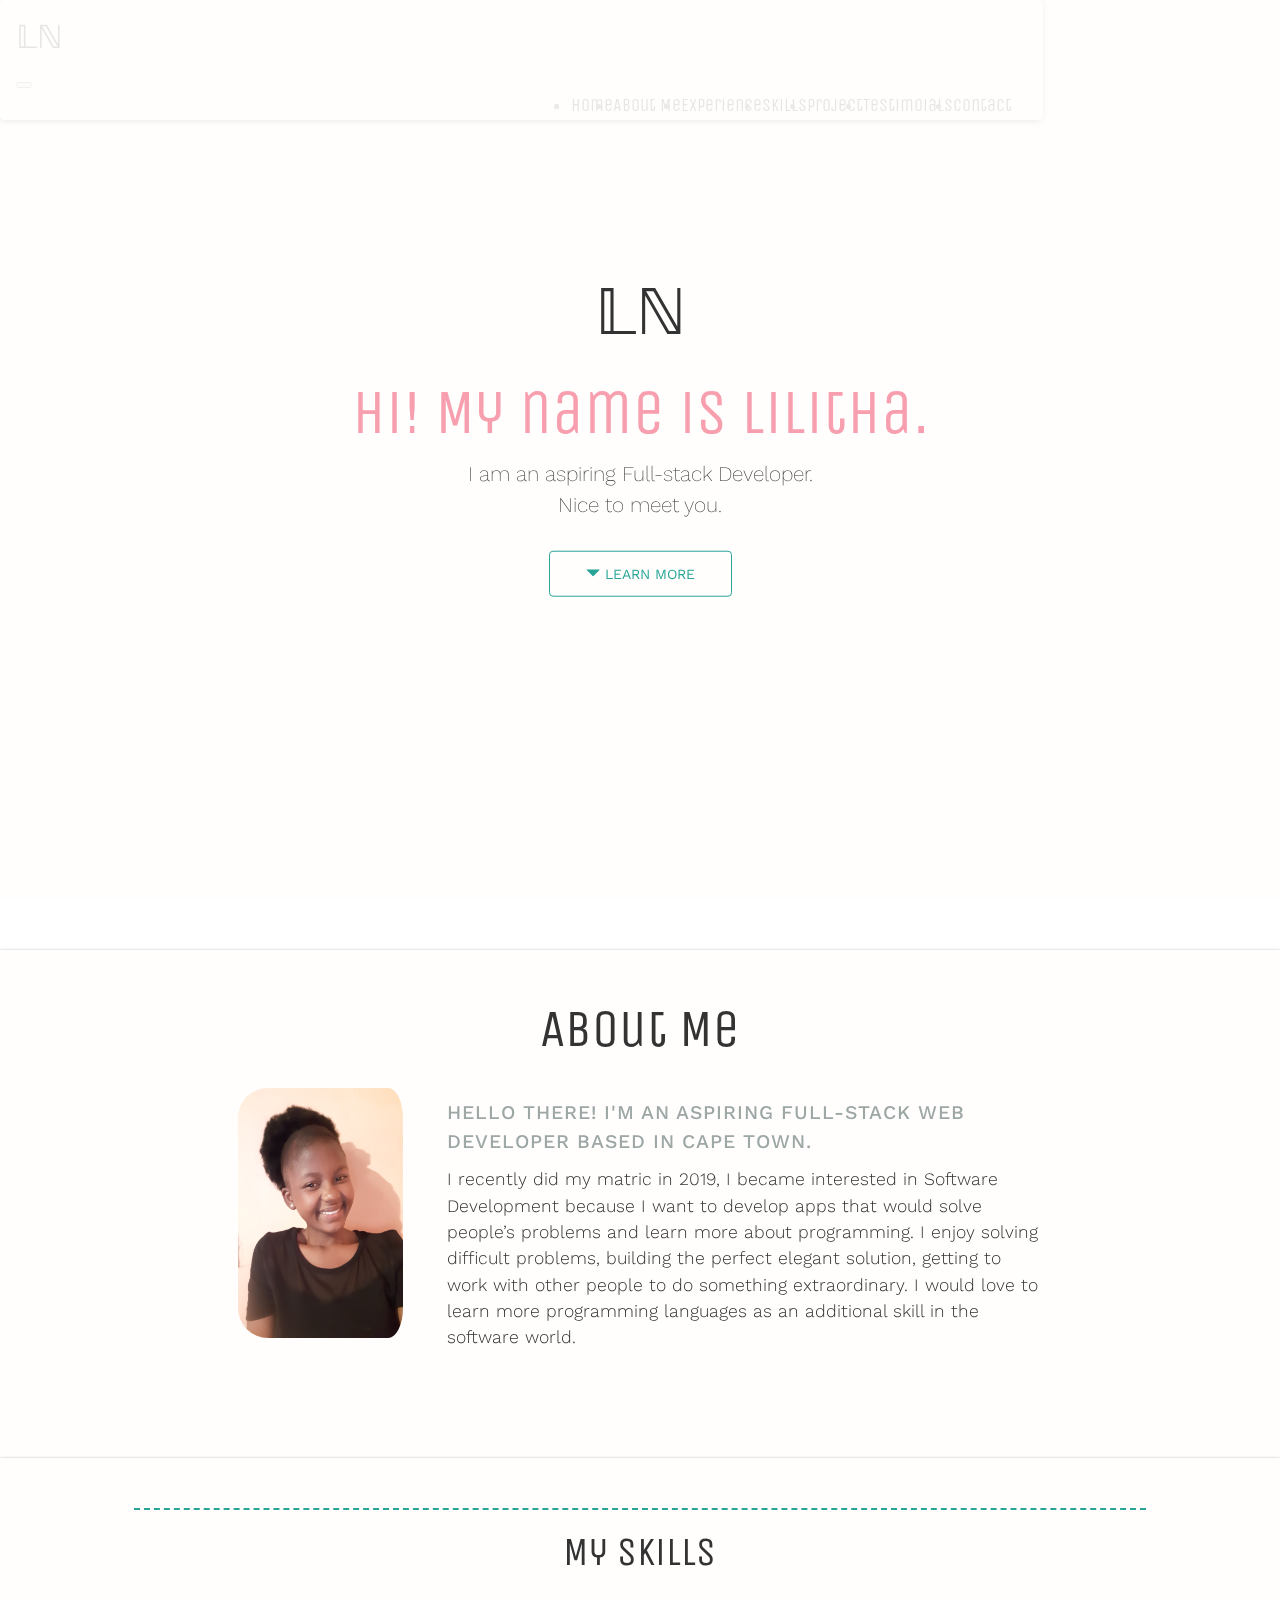
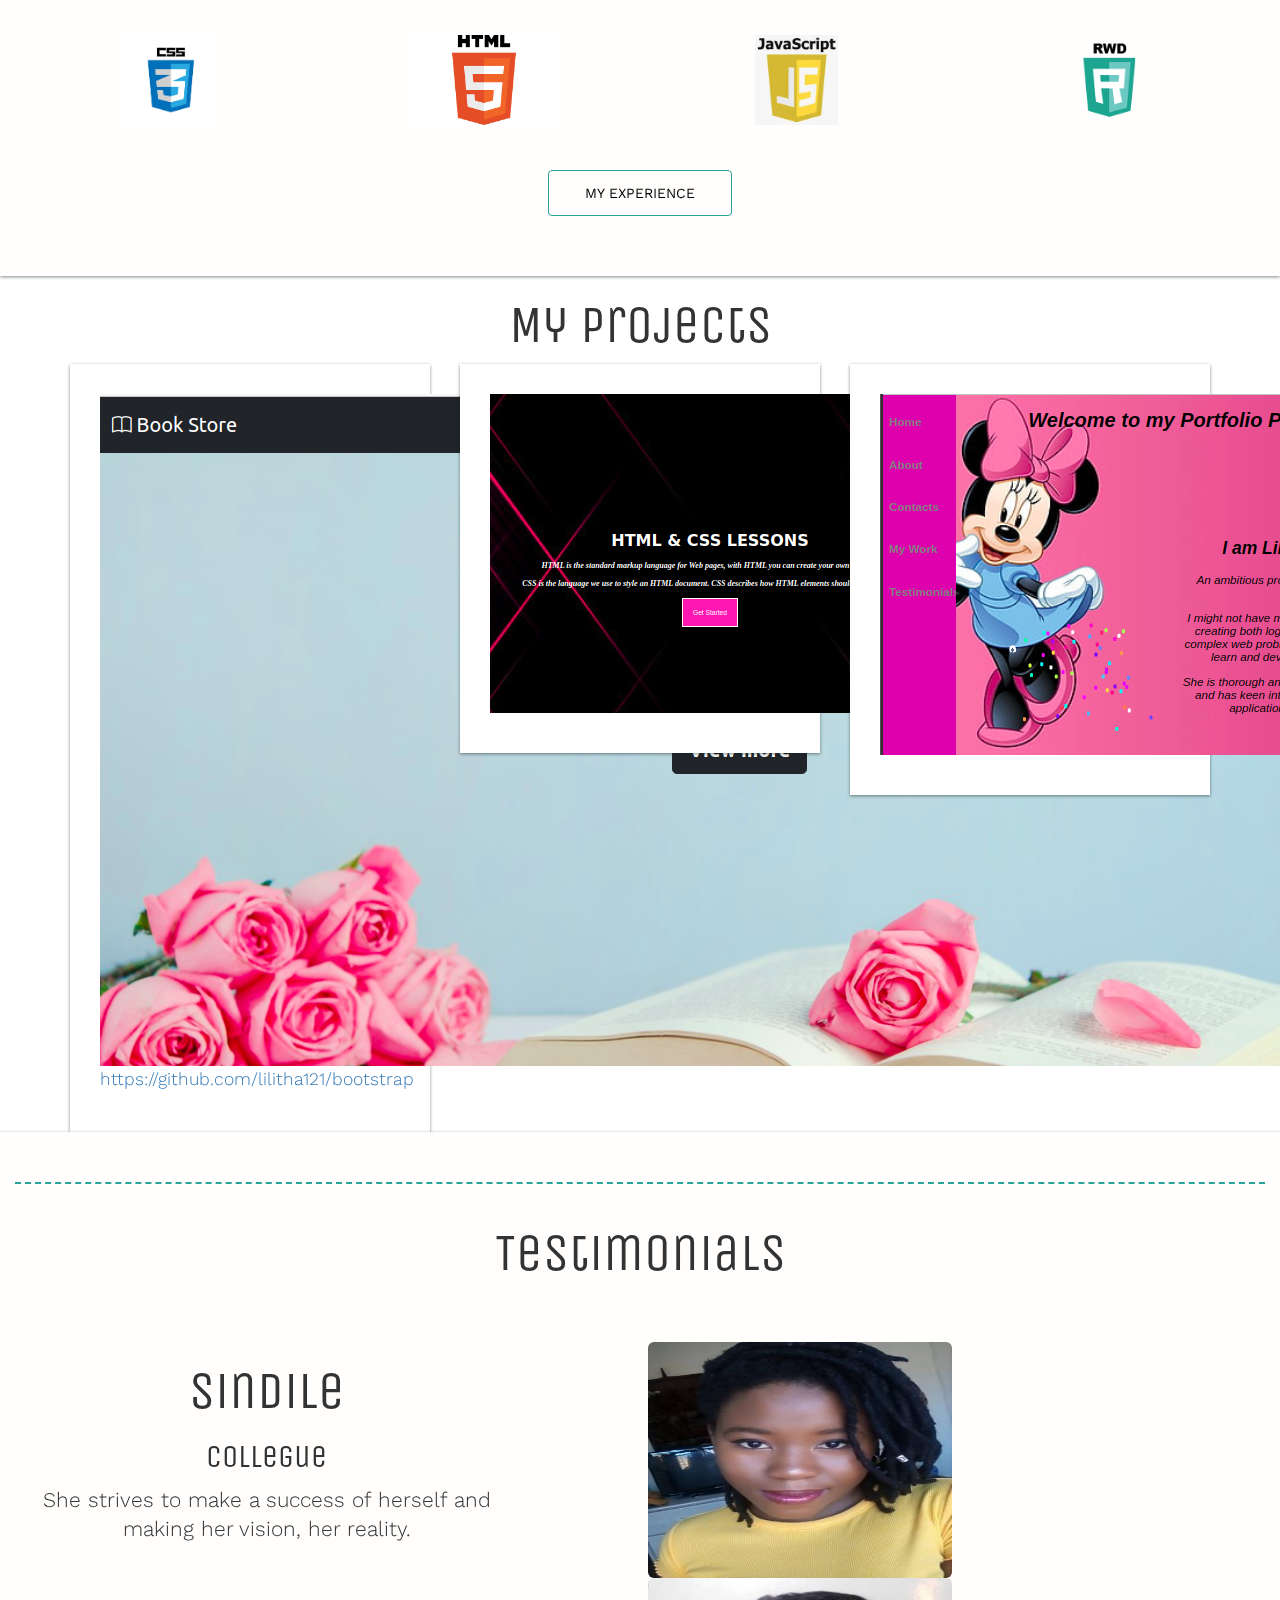
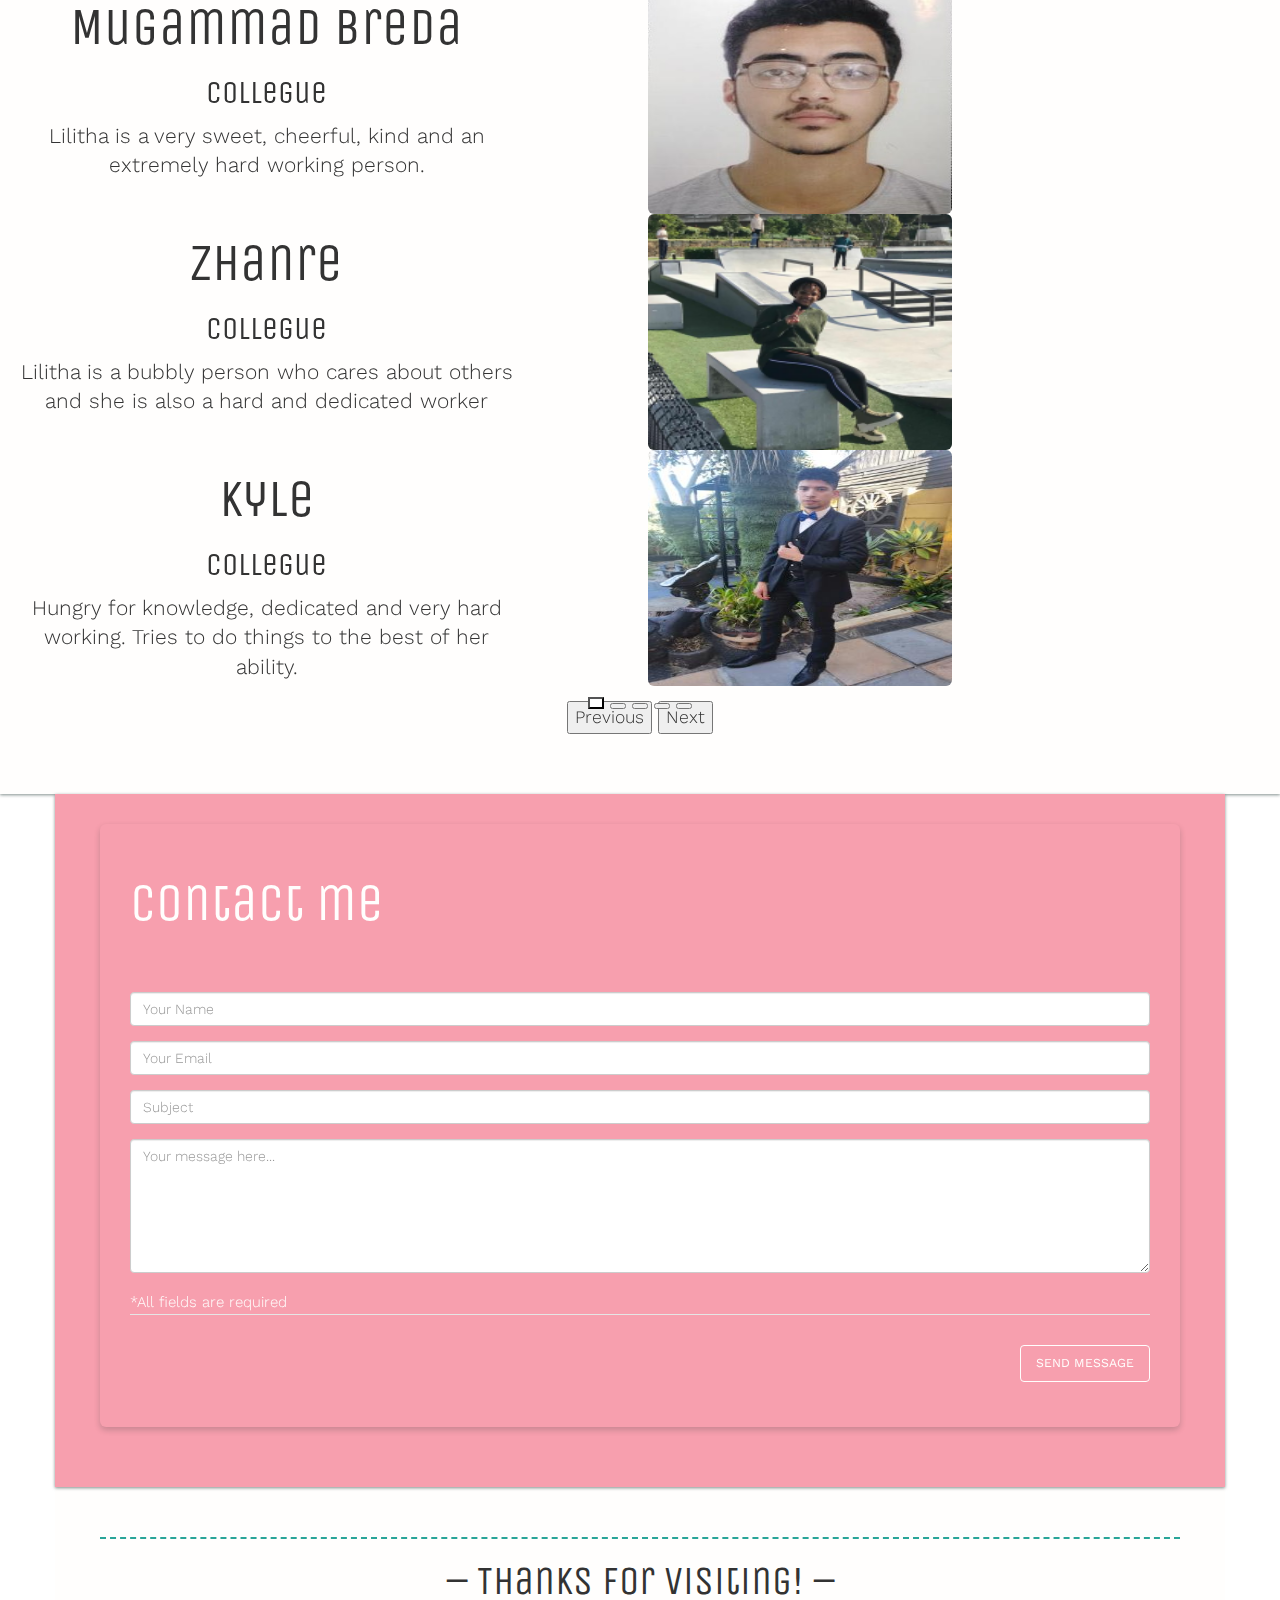
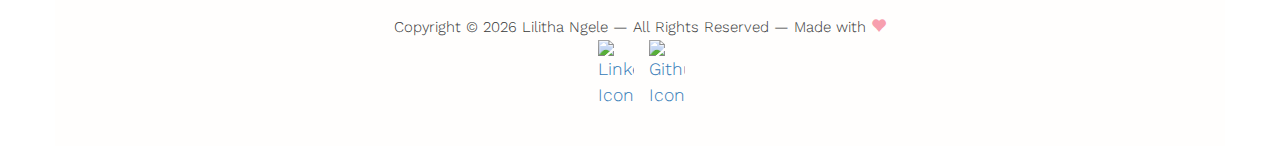
==== index.html @ 9fca765f "add new files" ====
<!DOCTYPE html>
<html lang="en" >
<head>
  <meta charset="UTF-8">
  <title>Personal Portfolio Page</title>
  <title>Lilitha Ngele Front-End Developer</title>
<meta charset="utf-8">
<meta name="viewport" content="width=device-width, initial-scale=1">
<link href="https://cdn.jsdelivr.net/npm/bootstrap@5.1.3/dist/css/bootstrap.min.css" rel="stylesheet" integrity="sha384-1BmE4kWBq78iYhFldvKuhfTAU6auU8tT94WrHftjDbrCEXSU1oBoqyl2QvZ6jIW3" crossorigin="anonymous">
<link href="https://fonts.googleapis.com/css?family=Unica+One%7CWork+Sans:300,600" rel="stylesheet"><link rel="stylesheet" href="https://cdnjs.cloudflare.com/ajax/libs/normalize/5.0.0/normalize.min.css">
<link rel='stylesheet' href='https://maxcdn.bootstrapcdn.com/bootstrap/3.3.7/css/bootstrap.min.css'>
  <link rel="stylesheet" href="https://cdn.jsdelivr.net/npm/bootstrap-icons@1.6.1/font/bootstrap-icons.css">
    <link rel="icons" href="https://use.fontawesome.com/releases/v5.7.2/css/all.css">
<link rel="stylesheet" href="./style.css">

</head>
<body>
 
<nav class="navbar  navbar-expand-md navbar-light fixed-top bg-light " style=" box-shadow: -1px 1px 7px;">
  <div class="container-fluid">
    <a class="nav-link active " aria-current="page"  href=""><h3>𝕃ℕ </h3><span></span></a>

    <button class="navbar-toggler" type="button" data-bs-toggle="collapse" data-bs-target="#navbarSupportedContent" aria-controls="navbarSupportedContent" aria-expanded="false" aria-label="Toggle navigation">
      <span class="navbar-toggler-icon"></span>
    </button>

    <div class="collapse navbar-collapse" id="navbarSupportedContent">
      <!-- <a class="navbar-brand" href="#"><i class="bi bi-book-half"></i> Young Grasshopper</a> -->

      <ul class="navbar-nav me-auto mb-2 mb-md-0">
        <li class="nav-item">
        </li>
        <li class="active"><a class="nav-link active" aria-current="page" href="#top">Home <span class="sr-only">(current)</span></a></li>
            <li><a class="nav-link" aria-current="page" href="#space">About Me</a></li>
            <li><a class="nav-link" aria-current="page" href="./resume.html">Experience</a></li>
            <li><a class="nav-link" aria-current="page" href="#skills">Skills</a></li>
            <li><a class="nav-link" aria-current="page" href="#project">Project</a></li>
            <li><a class="nav-link" aria-current="page" href="#timeline">Testimoials</a></li>
            <li><a class="nav-link" aria-current="page" href="#contactModal"> Contact</a></li>
          </ul>
      
    </div>
  </div>
</nav>


  <!-- Jumbotron -->
  <header id="top" class="jumbotron">
    <div class="container text-center">
      <div class="row">
        <div class="col-xs-6 col-xs-offset-3">
         <h1> 𝕃ℕ</h1>
        </div>
        <div class="col-xs-12">
          <h1 class="title">Hi! My name is Lilitha.</h1>
          <p>I am an aspiring Full-stack Developer.</p>
          <p>Nice to meet you.</p>
          <a class="btn td-btn outline green scroll mt-30" href="#space" title="Learn more about me!"><span class="glyphicon glyphicon-triangle-bottom"></span> Learn more</a>
        </div>
      </div>
    </div>
  </header>
  <div id="space">


  </div>
  <!-- Main Content Begins -->
  <div id="content" class="container-fluid text-center">
    <!-- About Me Section -->
    <section id="about" class="row bg-white bg-shadow">
      <div class="row">
        <div class="col-xs-12">
          <h1 class="mb-30">About Me</h1>
        </div>
      </div>
      <div class="row mb-30">
        <div class="col-xs-12 col-md-3 col-md-offset-1 col-lg-2 col-lg-offset-2">
          <img class="img-responsive center-block profile mb-30" style="border-radius: 30px; height: 250px;" src="./lilly.jpg" alt="Tiffany Du's Profile Photo">
        </div>
        <div class="col-sm-8 col-sm-offset-2 col-md-7 col-md-offset-0 col-lg-6 text-left">
          <h4>Hello there! I'm an aspiring Full-Stack Web Developer based in Cape Town.</h4>
          <p>I recently did my matric in 2019, I became interested in Software
            Development because I want to develop apps that would solve people’s
            problems and learn more about programming. I enjoy solving difficult
            problems, building the perfect elegant solution, getting to work with
            other people to do something extraordinary. I would love to learn more
            programming languages as an additional skill in the software world.</p>
        </div>
      </div>
      </section>
    
      <section id="skills" class="row bg-white bg-shadow">
      <div class="row mb-3">
        <div class="col-sm-10 col-sm-offset-1">
        <hr class="dashed">
          <h2 class="mb-60">My Skills</h2>
        </div>
      <div class="center_text">
        <div class="col-sm-3">
          <img class="img-responsive center-block icon" src="./css_icon.png" alt="CSS">
          <p></p>
        </div>
  
        <div class="col-sm-3">
          <img class="img-responsive center-block icon" src="./html_icon.png" alt="HTML">
          <p></p>
        </div>
        <div class="col-sm-3">
          <img class="img-responsive center-block icon" src="./Javascript.jpeg" alt="CSS">
          <p></p>
        </div>
        <div class="col-sm-3">
          <img class="img-responsive center-block icon" src="./rwd_icon.png" alt="CSS">
          <p></p>
        </div>
      </div>
        <!-- <div class="col-sm-3 col-lg-2 col-lg-offset-2">
          <img class="img-responsive center-block icon" src="./rwd_icon.png" alt="CSS">
          <p></p>
        </div> -->
      </div>
      <div class="row">
        <div class="col-xs-12">
          <button class="btn td-btn green outline mt-30" > <a href="./resume.html" style="color: black;">my Experience</a> </button>
        </div>
      </div>
    </section>

<section id="project" >

      <div class="container  my-5 p-4 color ">
        <div class="row   ">
      <h1 class="display-4 text-center mb-4 lh-1"> My Projects</h1>
     
      
        
      <div class="col-lg-4 ">
        <div class="card">
        <div class="card-body">
        <img src="./p1.png" class="card-img-top" alt="...">
          <p class="card-text text-center "> <a href="https://github.com/lilitha121/bootstrap"><ion-icon size="large" name="logo-github">https://github.com/lilitha121/bootstrap</ion-icon></a> <a href="https://lily-book-store.netlify.app/"> <ion-icon  size="large" name="globe-outline"></ion-icon></a> </p>
        </div>
      </div>
        </div>
    
      <div class="col-lg-4 ">
        <div class="card">
        <div class="card-body">
        <img src="p3.png" class="card-img-top" alt="...">
        <p class="card-text text-center
         "> <a href="https://github.com/lilitha121/class-exercise"><ion-icon size="large" name="logo-github"></ion-icon></a> <a href="https://css-html-lessons.netlify.app/"> <ion-icon  size="large" name="globe-outline"></ion-icon></a> </p>
      </div>
      </div>
        </div>
      

      <div class="col-lg-4 " >
        <div class="card">
        <div class="card-body">
        <img src="p4.png" class="card-img-top" alt="...">
        <p class="card-text text-center
         "> <a href="https://github.com/lilitha121/Projects"><ion-icon size="large" name="logo-github"></ion-icon></a> <a href="https://lilithangele.netlify.app"> <ion-icon  size="large" name="globe-outline"></ion-icon></a> </p>
      </div>
      </div>
        </div>
      </div>
      </div>

    </section>

    <!-- Portfolio Section -->
    <section id="timeline" class="row bg-white bg-shadow">
      <div class="row">
        <hr class="dashed">
        <div class="col-xs-12">
          <h1 class="mb-60">Testimonials</h1>
        </div>
        <div id="carouselExampleDark" class="carousel carousel-light slide" data-bs-ride="carousel">
          <div class="carousel-indicators">
            <button type="button" data-bs-target="#carouselExampleDark" data-bs-slide-to="0" class="active"
              aria-current="true" aria-label="Slide 1"></button>
            <button type="button" data-bs-target="#carouselExampleDark" data-bs-slide-to="1" aria-label="Slide 2"></button>
            <button type="button" data-bs-target="#carouselExampleDark" data-bs-slide-to="2" aria-label="Slide 3"></button>
            <button type="button" data-bs-target="#carouselExampleDark" data-bs-slide-to="3" aria-label="Slide 4"></button>
            <button type="button" data-bs-target="#carouselExampleDark" data-bs-slide-to="4" aria-label="Slide 5"></button>
    
    
          </div>
  <div class="carousel-inner">
    <div class="carousel-item active" data-bs-interval="2000s">
      <div class="row justify-content-center align-items-center">
        <div class="col-md-5 text-center text-md-start color">
          <h1>
            <div class="display-6">Sindile</div>
          </h1>
          <h3>Collegue</h3>
          <p class="lead my-4 ">She strives to make a success of herself and making her vision, her reality. </p>
        </div>

        <div class="col-md-5 text-center d-none d-md-block">
          <img src="./sindile.jpg " class="img-rounded" alt="Cinque Terre" width="304px"
            height="236px">
        </div>
      </div>
    </div>
    <div class="carousel-item" data-bs-interval="2000s">
      <div class="row justify-content-center align-items-center">
        <div class="col-md-5 text-center text-md-start color">
          <h1>
            <div class="display-6">Mugammad Breda</div>
          </h1>
          <h3>Collegue</h3>

          <p class="lead my-4 color"> Lilitha is a very sweet, cheerful, kind and an extremely hard working person. </p>

        </div>
        <div class="col-md-5 text-center d-none d-md-block">
          <img src="./breeda.jpg" class="img-rounded" alt="Cinque Terre" width="304px"
            height="236px">
        </div>
      </div>
    </div>


    <div class="carousel-item" data-bs-interval="2000s">
      <div class="row justify-content-center align-items-center">
        <div class="col-md-5 text-center text-md-start color">
          <h1>
            <div class="display-6">Zhanre</div>
          </h1>
          <h3>Collegue</h3>

          <p class="lead my-4 color"> Lilitha is a bubbly person who cares about others and she is also a hard and dedicated worker</p>

        </div>
        <div class="col-md-5 text-center d-none d-md-block">
          <img src="./zanre.png " class="img-rounded" alt="Cinque Terre" width="304px" height="236px">
        </div>
      </div>
    </div>
    <div class="carousel-item" data-bs-interval="2000s">
      <div class="row justify-content-center align-items-center">
        <div class="col-md-5 text-center text-md-start color">
          <h1>
            <div class="display-6">Kyle</div>
          </h1>
          <h3>Collegue</h3>

          <p class="lead my-4 color"> Hungry for knowledge, dedicated and very hard working. Tries to do things to the best of her ability.</p>

        </div>
        <div class="col-md-5 text-center d-none d-md-block">
          <img src="./kyle (copy).jpg" class="img-rounded" alt="Cinque Terre" width="304px" height="236px">
        </div>
      </div>
    </div>

  
  </div>

  <button class="carousel-control-prev" type="button" data-bs-target="#carouselExampleDark" data-bs-slide="prev">
    <span class="carousel-control-prev-icon" aria-hidden="true"></span>
    <span class="visually-hidden">Previous</span>
  </button>
  <button class="carousel-control-next" type="button" data-bs-target="#carouselExampleDark" data-bs-slide="next">
    <span class="carousel-control-next-icon" aria-hidden="true"></span>
    <span class="visually-hidden">Next</span>
  </button>
</div>

      </div>
     
            </div><!-- /.col -->
          </div><!-- /.row -->
        </div><!-- /#projects -->
      </div><!-- /.row -->
    </section>
    <!-- Contact Me Section -->
    <div class="container">

      <section class="row bg-pink bg-shadow">
        <div class="col-xs-12">
          <!-- Contact Modal -->
    <div  id="contactModal"  >
        <form action="https://formspree.io/f/mnqlybrq "method="POST">
        <div class="modal-content bg-pink">
          <div class="modal-header">
            <h1 class="mb-30">Contact me</h1>
          </div><!-- /.modal-header -->
          <div class="modal-body">
            <form class="mb-15">
              <div class="form-group">
                <label class="sr-only gray" for="name">Name</label>
                <input type="text" class="form-control" id="name" placeholder="Your Name" required>
              </div>
              <div class="form-group">
                <label class="sr-only gray" for="email">Email</label>
                <input type="email" class="form-control" id="email" placeholder="Your Email" required>
              </div>
              <div class="form-group">
                <label class="sr-only gray" for="subject">Subject</label>
                <input type="text" class="form-control" id="subject" placeholder="Subject" required>
              </div>
              <div class="form-group">
                <label class="sr-only" for="message">Message</label>
                <textarea class="form-control" id="message" rows="6" placeholder="Your message here..." required></textarea>
              </div>
              </form>
              <small>*All fields are required</small>
              
            </form>
            <div class="modal-footer">
              <button type="submit" class="btn td-btn outline small white">Send Message</button>
            </div><!-- /.modal-footer -->
          </div><!-- /.modal-body -->
        </div><!-- /.modal-content -->
      </div><!-- /.modal-dialog -->
    </div><!-- /.modal -->
        </div>
      </section>
    </div>
    <!-- Footer -->
    <div class="container">

      <footer class="row text-left bg-honeycomb">
        <div class="col-xs-12 text-center">
          <hr class="dashed">  
          <!-- </div> -->
          <h2>&ndash; Thanks for visiting! &ndash;</h2>
          <small class="gray">Copyright &copy; <script type="text/javascript">document.write(new Date().getFullYear());</script> Lilitha Ngele  &mdash; All Rights Reserved &mdash; Made with <span class="glyphicon glyphicon-heart" aria-hidden="true"></span></small>
         <br>
          <a class="social" href="https://www.linkedin.com/in/tiffanyadu/" target="_blank" title="LinkedIn">
            <img src="https://github.com/tiffanyadu/portfolio/blob/master/assets/icons/social/LinkedIn-black.png?raw=true" alt="LinkedIn Icon">
          </a>
         
          <a class="social" href="https://github.com/tiffanyadu/" target="_blank" title="Github">
            <img src="https://github.com/tiffanyadu/portfolio/blob/master/assets/icons/social/Github-black.png?raw=true" alt="Github Icon">
          </a>
        </div>
      </footer>
    </div>
  </div>

 

 
</body>
<!-- partial -->
<script src="https://cdn.jsdelivr.net/npm/bootstrap@5.1.3/dist/js/bootstrap.bundle.min.js" integrity="sha384-ka7Sk0Gln4gmtz2MlQnikT1wXgYsOg+OMhuP+IlRH9sENBO0LRn5q+8nbTov4+1p" crossorigin="anonymous"></script>
</body>
</html>
---- style.css ----
/* =====================
  General Styles
===================== */
html { font-size: 110%; }
html, body {
  background-color:transparent;
  height: 100%; /* Fullscreen BG */
  width: 100%;
}
body {
  background-color:transparent;
  font-family: 'Work Sans', helvetica, sans-serif;
  font-size: 1rem;
  font-weight: 300;
  line-height: 1.5;
}
h1 {
  font-family: 'Unica One', cursive;
  font-size: 3rem;
}
h2 {
  font-family: 'Unica One', cursive;
  font-size: 2.3rem;
}
h3 {
  font-family: 'Unica One', cursive;
  font-size: 1.8rem;
}
h4 {
  color: #9da7a6;
  font-size: 1.1rem;
  letter-spacing: 1px;
  line-height: 1.5;
  text-transform: uppercase;
}
small {
  line-height: 1;
}
/* a {
  color: #29a598;
  transition: background-color 0.2s ease-in-out,
              color 0.2s ease-in-out;
} */
/* a:focus,
a:hover {
  background-color: #29a598;
  color: #fffefd;
} */
/* hr {
  border-color: #cdd1cf;
  margin: 30px 0 60px;
} */

/* =====================
  Navbar Styles
===================== */
.navbar-default {
  background-color: transparent;
  border: none;
  height: 80px;
  left: 0;
  margin-bottom: 0;
  padding: 0 30px;
  position: absolute;
  right: 0;
  top: 0;
  z-index: 1000;
}
.navbar-header {
  height: 80px;
}
.navbar-nav {
  margin-bottom: 0;
  margin-top: 0;
}
.navbar-brand,
.navbar-nav > li > a {
  font-family: 'Unica One', cursive;
  padding-bottom: 0;
  padding-top: 0;
}
.navbar-brand {
  font-size: 1.5rem;
  height: 60px;
  line-height: 60px;
  margin-top: 10px;
  opacity: 0;
  overflow: hidden;
  text-transform: uppercase;
  transition: opacity 0.5s ease-in-out;
}

.nav-item {
  margin-left: 500px;
}

/* .navbar-brand .logo {
  margin-right: 15px;
  margin-top: -12px;
  max-height: 90px;
} */
/* .navbar-brand span {
  color: #29a598;
} */
.navbar-nav > li > a,
.navbar-nav > li > button {
  /* color: #6b7a78;
  height: 36px;
  line-height: 36px; */
  margin-top: 22px;
}
.navbar-default .navbar-nav > .active > a {
  background-color: transparent;
  /* color: #29a598; */
  /* text-decoration: underline; */
}
.navbar-default .navbar-nav > li > a:focus,
.navbar-default .navbar-nav > li > a:hover,
.navbar-default .navbar-nav > .active > a:focus,
.navbar-default .navbar-nav > .active > a:hover {
  background-color: transparent;
  /* color: #208479; */
  /* text-decoration: underline; */
}

.navbar {
  position: fixed;
}
.nav-link {
  color: black;
}
/* Fixed Menu */
.menu-fixed {
  background-color: #fffefd;
  background-color: rgba(255,254,253,0.97);
  border-radius: 0;
  box-shadow: 0 3px 9px rgba(8,33,30,0.15);
  height: 60px;
  padding-top: 0;
  position: fixed;
  transition: background-color 0.5s ease-in-out,
              box-shadow 0.5s ease-in-out;
}
.menu-fixed .navbar-header {
  height: 60px;
}
.menu-fixed .navbar-toggle,
.menu-fixed .navbar-nav > li > a {
  margin-top: 13px;
}
.menu-fixed .navbar-brand {
  display: block;
  margin-top: 0;
  opacity: 1;
}

/* =====================
  Jumbotron Styles
===================== */
.jumbotron {
  background: linear-gradient(rgba(255,254,253,0.9), rgba(255,254,253,0.9)), url("https://github.com/tiffanyadu/portfolio/blob/master/assets/imgs/jumbotron.jpg?raw=true") center center fixed;
  background-size: cover;
  height: 100%;
  margin: 0;
  min-height: 510px;
  position: relative;
  width: 100%;
}
.jumbotron .container {
  position: relative;
  top: 50%;
  -webkit-transform: translateY(-50%);
  -ms-transform: translateY(-50%);
  transform: translateY(-50%);
}
.jumbotron .row {
  padding-bottom: 45px;
}
.jumbotron .logo {
  max-width: 150px;
  width: 80%;
}
.jumbotron .title {
  color: rgb(247, 159, 174);
}
.jumbotron p {
  margin: 0;
}

/* =====================
  Containers
===================== */
section.row,
footer.row {
  padding: 30px 30px 60px;
}
/*** Modal ***/
.modal-dialog.wide {
  width: 90%;
}
.modal-dialog.wide .row {
  margin: 0 0 30px;
}
.modal-dialog.wide .row .row {
  margin-left: -15px;
  margin-right: -15px;
}
.modal-header {
  border: none;
  padding: 30px 30px 0;
}
.modal-header .close {
  font-size: 2rem;
}
.modal-content {
  background-color: #fffefd;
  border: none;
  box-shadow: 0 3px 6px rgba(8,33,30,0.2);
}
.modal-body {
  padding: 30px;
}
.modal-body li {
  margin-bottom: 9px;
}
.modal-footer {
  padding: 30px 0 15px;
}


/* =====================
  Buttons
===================== */
.td-btn {
  padding: 12px 36px;
  text-transform: uppercase;
  transition: background-color 0.2s ease-in-out;
}
.td-btn + .td-btn {
  margin-left: 6px;
}
.td-btn.small {
  font-family: 'Work Sans', helvetica, sans-serif;
  font-size: 0.7rem;
  padding: 9px 15px 8px;
}
.outline {
  background-color: transparent;
  border: 1px solid #9da6a4;
  color: #9da6a4;
}
.outline:focus,
.outline:hover {
  background-color:#29a598;
  color: #fffefd;
}
.outline.green {
  border-color: #29a598;
  color: #29a598;
}
.outline.green:focus,
.outline.green:hover {
  background-color: rgb(247, 159, 174);
  color: #fffefd;
}
.outline.white {
  border-color: #fffefd;
  color: #fffefd;
}
.outline.white:focus,
.outline.white:hover {
  background-color: #fffefd;
  color: rgb(247, 159, 174);
}
/* Navbar Contact Button */
.navbar-nav .outline.pink {
  border-color: rgb(247, 159, 174);
  color: rgb(247, 159, 174);
  margin: 20px 15px 0;
  padding-top: 0;
}
.navbar-nav .outline.pink:focus,
.navbar-nav .outline.pink:hover {
  background-color: rgb(247, 159, 174);
  color: #fffefd;
  text-decoration: none;
}
.menu-fixed .outline.pink {
  margin-top: 11px;
}
/* Codepen and Github SVG Buttons */
.iconBtn > img {
  margin-right: 6px;
  margin-top: -3px;
  width: 18px;
}
.iconBtn:focus > img,
.iconBtn:hover > img {
  -webkit-filter: brightness(10);
  filter: brightness(10);
}

/* Social Icons */
.social {
  display: inline-block;
  transition: box-shadow 0.2s ease-in-out,
              transform 0.2s ease-in-out;
  height: 36px;
  margin-left: 3px;
  width: 36px;
}
.social:focus,
.social:hover {
  background-color: transparent;
}
.social + .social {
  margin-left: 9px;
}
.social img {
  max-width: 100%;
}

/* =====================
  Icons and Images
===================== */
.icon {
  max-height: 90px;
}
.icon + p { 
  margin-top: 15px;
}
/* Profile Pic */
.profile {
  max-width: 180px;
  padding: 0 15px 0 0;
}
/* Glyphicons */
.glyphicon-heart {
  color: rgb(247, 159, 174);
}

/* =====================
  Resume Modal
===================== */
#resumeModal h4 {
  margin-top: 0;
}
.year {
  text-align: right;
}

/* =====================
  Portfolio Projects
===================== */
#projects .carousel-control {
  background: none;
  color: #fffefd;
  font-size: 2rem;
  margin-top: 150%;
  opacity: 1;
  width: 100%;
  transition: all 0.2s ease-in-out;
  text-shadow: none;
}
#projects .carousel-control:focus,
#projects .carousel-control:hover {
  color: #29a598;
  -webkit-transform: scale(1.1);
  -ms-transform: scale(1.1);
  transform: scale(1.1);
}
#projects .carousel-inner {
  overflow: inherit;
}
#projects .carousel-inner img {
  width: 100%;
}
#projects .carousel-caption {
  bottom: inherit;
  left: inherit;
  position: relative;
  right: inherit;
  text-align: left;
  text-shadow: none;
}
.card {
  background-color: #fff;
  box-shadow: 0 1px 3px rgba(8,33,30,0.5);
  color: #394c4a;
  padding: 30px;
}
.card h3 {
  margin-top: 0;
}
.card h4 {
  font-size: 0.8rem;
}
#portfolio .carousel-indicators {
  bottom: 0;
  position: relative;
}
#portfolio .carousel-indicators li {
  border-radius: 20px;
  height: 15px;
  width: 15px;
}
#portfolio .carousel-indicators li.active {
  height: 17px;
  width: 17px;
}
/*** Project Modals ***/
.hero {
  margin: 30px auto;
  max-width: 900px;
  width: 100%;
}
.label.tag {
    background-color: #ffce3f;
    border-radius: 0;
    font-weight: normal;
}
/* To override button alignment in modals */
.center {
  text-align: center;
}

/* =====================
  Other Styles
===================== */
.mb-0 {
  margin-bottom: 0;
}
.mb-15 {
  margin-bottom: 15px!important;
}
.mb-30 {
  margin-bottom: 30px;
}
.mb-60 {
  margin-bottom: 60px;
}
.mt-30 {
  margin-top: 30px;
}
.bg-shadow {
  box-shadow: 0 1px 3px rgba(8,33,30,0.5);
}
.bg-white {
  background-color: #fffefd;
  position: relative;
}
.bg-pink {
  background-color: rgb(247, 159, 174);
  color: #fffefd;
  position: relative;
  
}
.bg-star-y {
  background: #29a598  fixed;
  background-size: 60px;
  color: #fffefd;
}
.bg-star-g {
  background: #29a598 url(https://github.com/tiffanyadu/portfolio/blob/master/assets/imgs/green-star.png?raw=true) fixed;
  background-size: 60px;
  color: #fffefd;
}
.bg-honeycomb {
  background: #fffefd url(https://github.com/tiffanyadu/portfolio/blob/master/assets/imgs/honeycomb.png?raw=true) fixed;
  background-size: 24px;
}
.gray {
  color: #373838;
}
.dashed {
  border-top: 2px dashed #29a598;;
}
/*** Contact Form ***/
.checkbox {
  display: none;
}

/* =====================
  Media Queries
===================== */
@media (max-width: 1199px) {
  /* Center class for medium screens */
  .md-center { text-align: center; }
}
@media (max-width: 991px) {
  /*** Resume ***/
  .year {
    text-align: left;
  }
  /*** Portfolio ***/
  #projects .carousel-control {
    margin-top: 300%;
  }
  #projects .carousel-inner img {
    max-width: 480px;
    width: 100%;
  }
}
@media (max-width: 767px) {
  /*** Page Elements ***/
  section .row [class^="col-sm-"] + [class^="col-sm-"],
  section .row [class*=" col-sm-"] + [class*=" col-sm-"] {
    margin-top: 30px;
  }
  /*** Jumbotron ***/
  .jumbotron .logo {
    max-width: 120px;
  }
  /*** Mobile Nav ***/
  .navbar-toggle {
    height: 36px;
    margin-bottom: 22px;
    margin-top: 22px;
  }
  .navbar-toggle .glyphicon {
    color: #6b7a78;
    top: -2px;
  }
  .navbar-default .navbar-toggle:focus,
  .navbar-default .navbar-toggle:hover {
    background-color: transparent;
    border-color: #29a598;
  }
  .navbar-default .navbar-toggle .active {
    color: #29a598;
  }
  .navbar-collapse {
    background-color: #fffefd;
    background-color: rgba(255,254,253,0.97);
    border: none;
    box-shadow: 0 2px 8px rgba(8,33,30,0.2);
    /* left: 0;
    position: absolute;
    right: 0; */
    text-align: center;
  }
  .navbar-collapse .outline.pink {
    margin: 15px auto 30px;
    max-width: 150px;
  }
  /*** Portfolio ***/
  #projects .carousel-control {
    margin-top: 300%;
  }
  #projects .card {
    text-align: center;
  }
}
/* .center_text{
  padding-left:370px ;
} */

/* =====================
  Experience Styles
===================== */

/* body {
  font-family: helvetica;
} */
/*——————————————
TimeLine CSS
———————————————*/
/* Base */

#content {
  margin-top: 50px;
  text-align: center;
}

section.timeline-outer {
  width: 80%;
  margin: 0 auto;
}

h1.header {
  font-size: 50px;
  line-height: 70px;
}
/* Timeline */

.timeline {
  border-left: 8px solid rgb(247, 159, 174),;
  border-bottom-right-radius: 2px;
  border-top-right-radius: 2px;
  box-shadow: 0 2px 5px 0 rgba(0, 0, 0, 0.16), 0 2px 10px 0 rgba(0, 0, 0, 0.12);
  color: #333;
  margin: 50px auto;
  letter-spacing: 0.5px;
  position: relative;
  line-height: 1.4em;
  padding: 20px;
  list-style: none;
  text-align: left;
}

.timeline h1,
.timeline h2,
.timeline h3 {
  font-size: 1.4em;
}

.timeline .event {
  border-bottom: 1px solid rgba(160, 160, 160, 0.2);
  padding-bottom: 15px;
  margin-bottom: 20px;
  position: relative;
}

.timeline .event:last-of-type {
  padding-bottom: 0;
  margin-bottom: 0;
  border: none;
}

.timeline .event:before,
.timeline .event:after {
  position: absolute;
  display: block;
  top: 0;
}

.timeline .event:before {
  left: -177.5px;
  color: #212121;
  content: attr(data-date);
  text-align: right;
  /*  font-weight: 100;*/
  
  font-size: 16px;
  min-width: 120px;
}

.timeline .event:after {
  box-shadow: 0 0 0 8px #42A5F5;
  left: -30px;
  background: #212121;
  border-radius: 50%;
  height: 11px;
  width: 11px;
  content: "";
  top: 5px;
}
/**/
/*——————————————
Responsive Stuff
———————————————*/

@media (max-width: 945px) {
  .timeline .event::before {
    left: 0.5px;
    top: 20px;
    min-width: 0;
    font-size: 13px;
  }
  .timeline h3 {
    font-size: 16px;
  }
  .timeline p {
    padding-top: 20px;
  }
  section.lab h3.card-title {
    padding: 5px;
    font-size: 16px
  }
}

@media (max-width: 768px) {
  .timeline .event::before {
    left: 0.5px;
    top: 20px;
    min-width: 0;
    font-size: 13px;
  }
  .timeline .event:nth-child(1)::before,
  .timeline .event:nth-child(3)::before,
  .timeline .event:nth-child(5)::before {
    top: 38px;
  }
  .timeline h3 {
    font-size: 16px;
  }
  .timeline p {
    padding-top: 20px;
  }
}
/*——————————————
others
———————————————*/

a.portfolio-link {
  margin: 0 auto;
  display: block;
  text-align: center;
}

/*——————————————
close button style
———————————————*/

.button{
  width:100%;
text-align: center;
cursor:pointer;
color:#d58521;
}

.close-button {
   margin: 20px auto;
   -webkit-transition: -webkit-transform 1s ease-in-out;
   transition: transform 1s ease-in-out;
   transform-origin: center;
   transform-style: preserve-3D;
 }
 
 .close-button:hover {
   -webkit-transform: rotate(360deg);
   transform: rotate(360deg);
 }

.close-button-1 {
   margin: 20px auto;
   -webkit-transition: -webkit-transform 1s ease-out;
   transition: transform 1s ease-out;
   transform-origin: center;
   transform-style: preserve-3D;
 }
 
 .close-button-1:hover {
   -webkit-transform: rotate(360deg);
   transform: rotate(360deg);
 }

.close-button-2 {
   margin: 20px auto;
   -webkit-transition: -webkit-transform 1s linear;
   transition: transform 1s linear;
   transform-origin: center;
   transform-style: preserve-3D;
 }
 
 .close-button-2:hover {
   -webkit-transform: rotate(360deg);
   transform: rotate(360deg);
 }
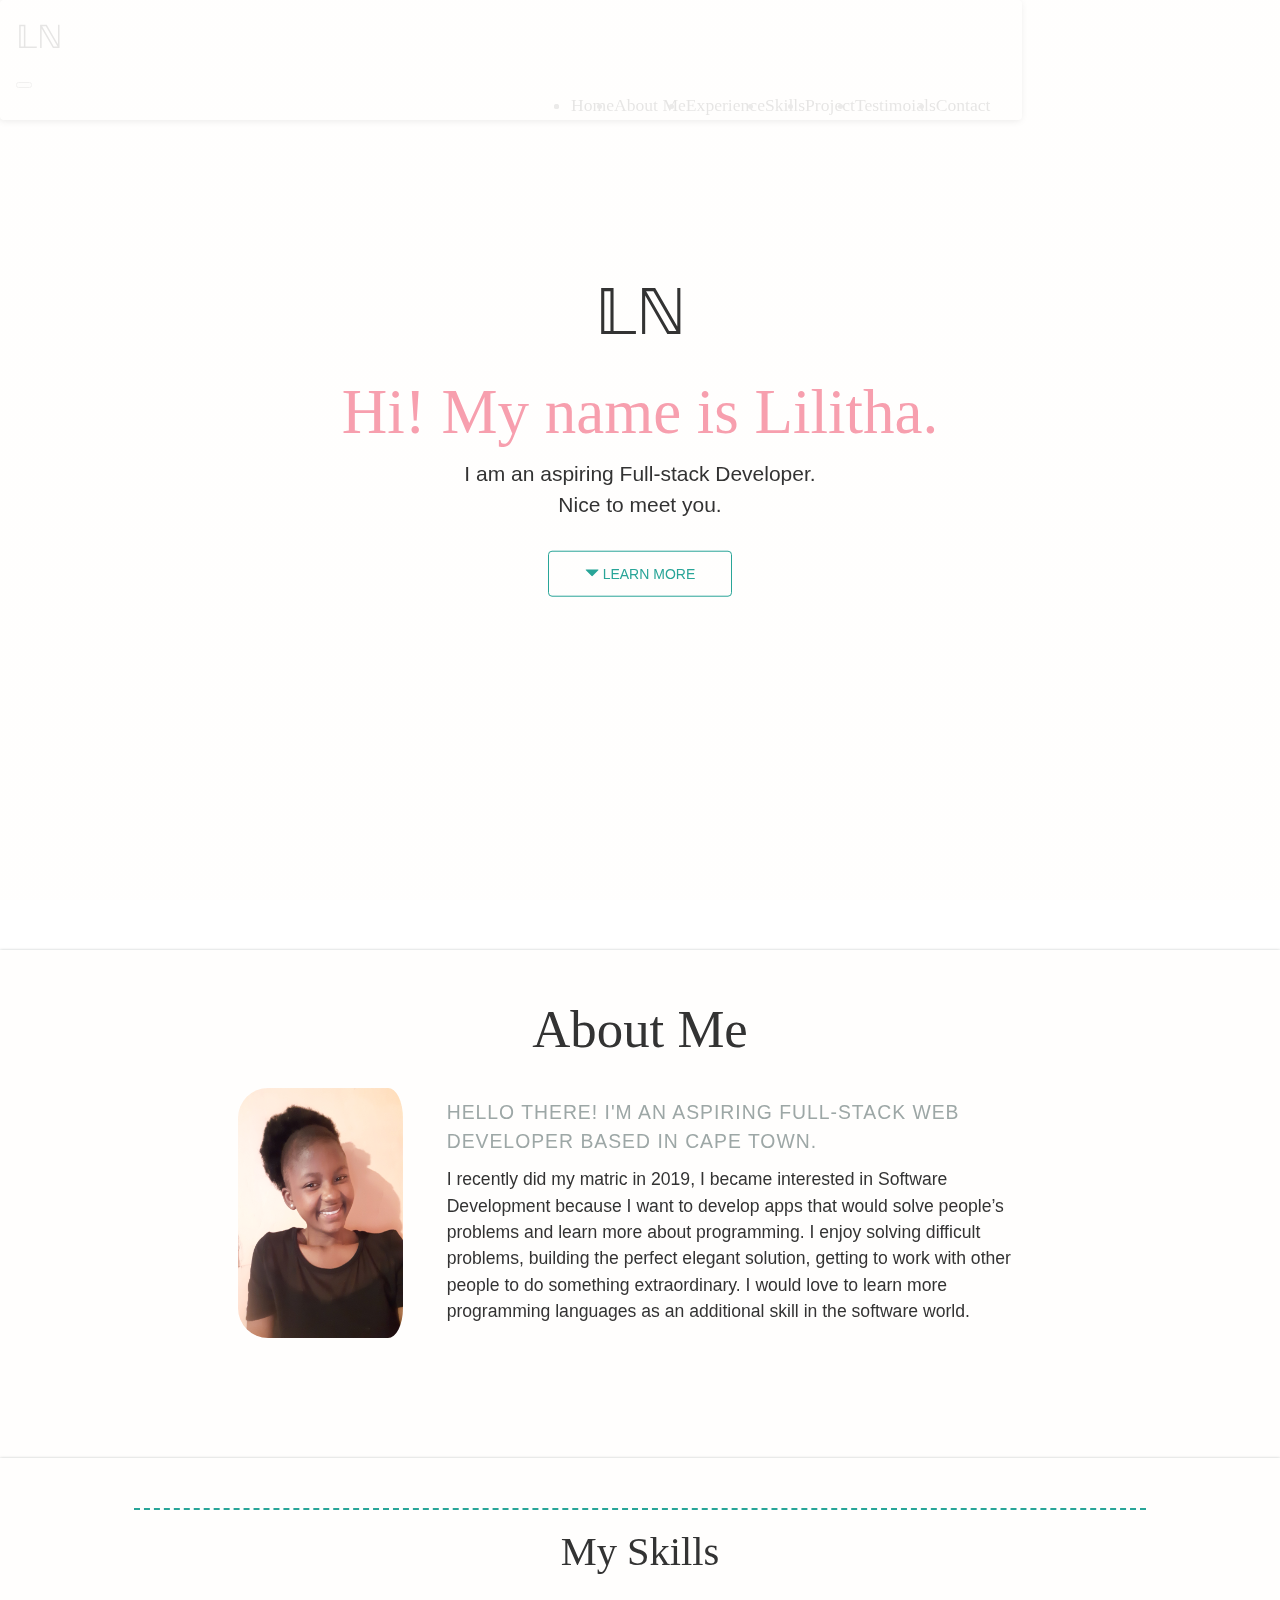
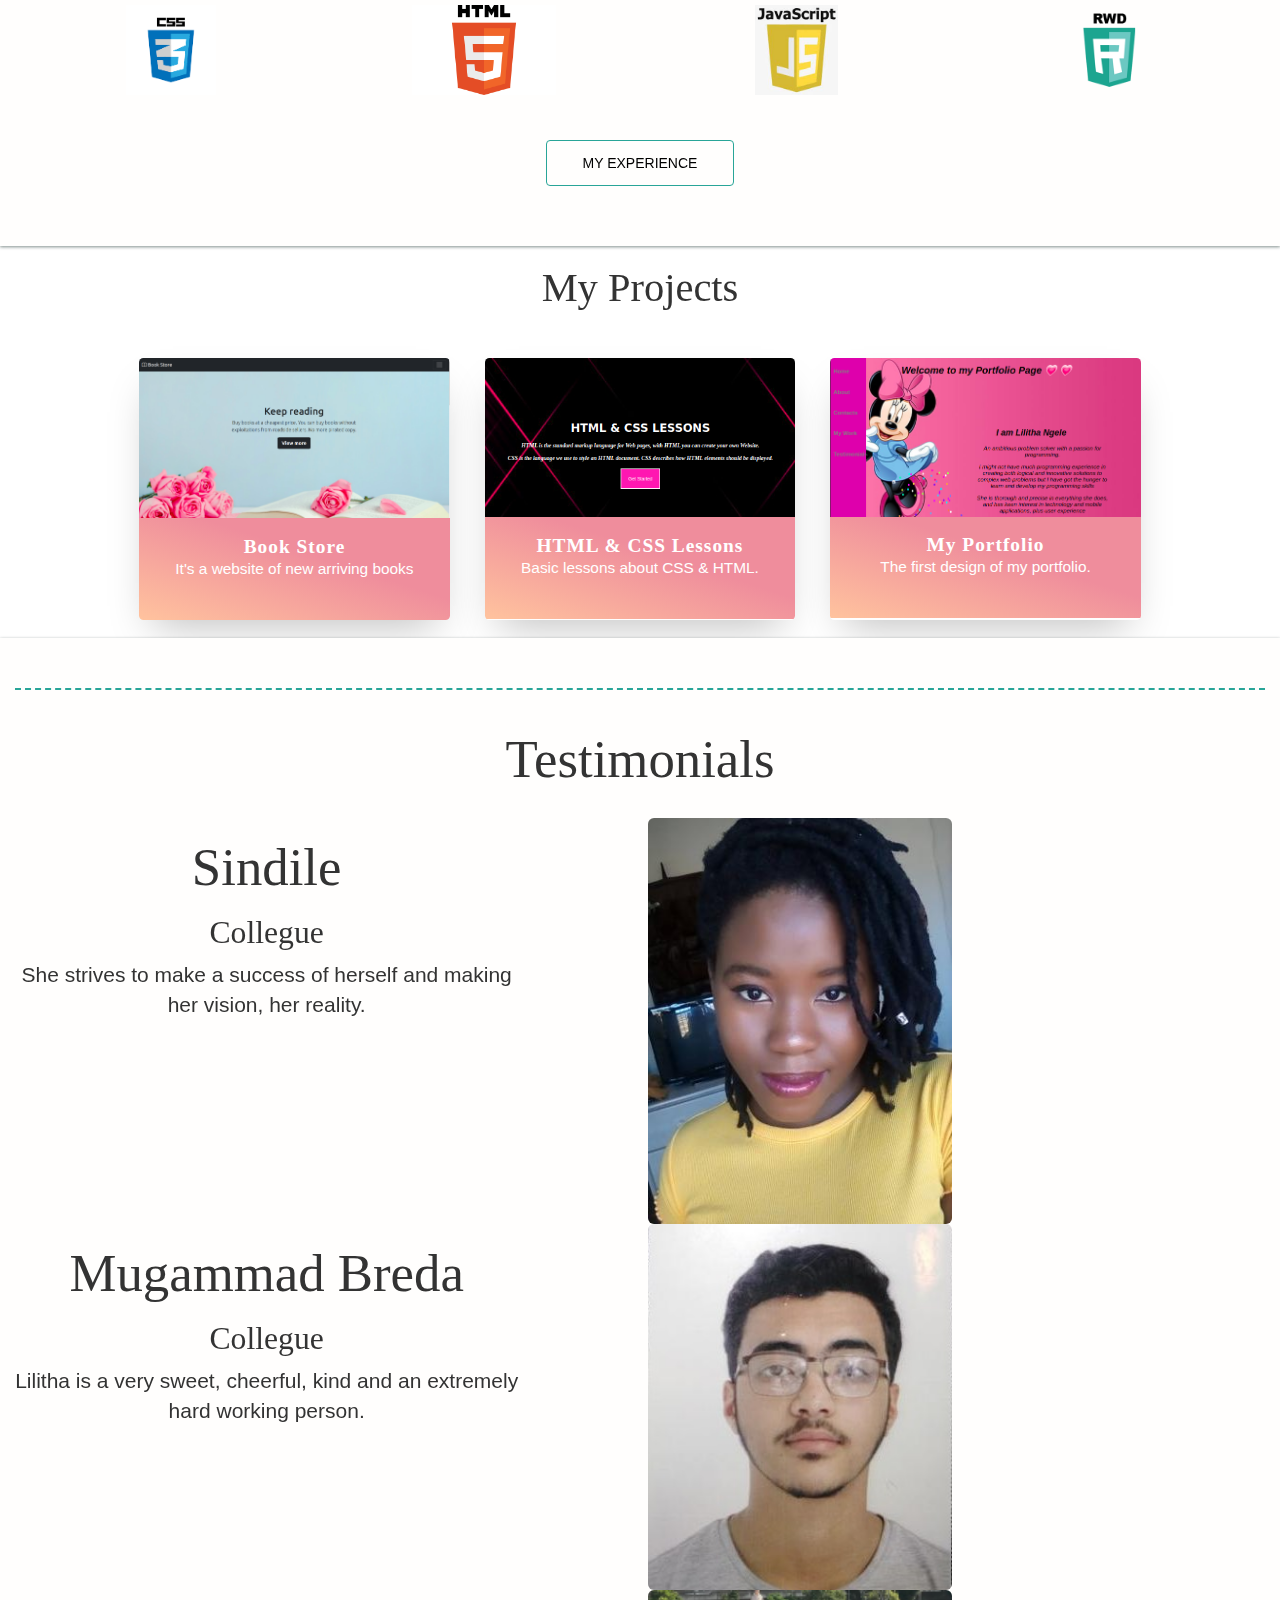
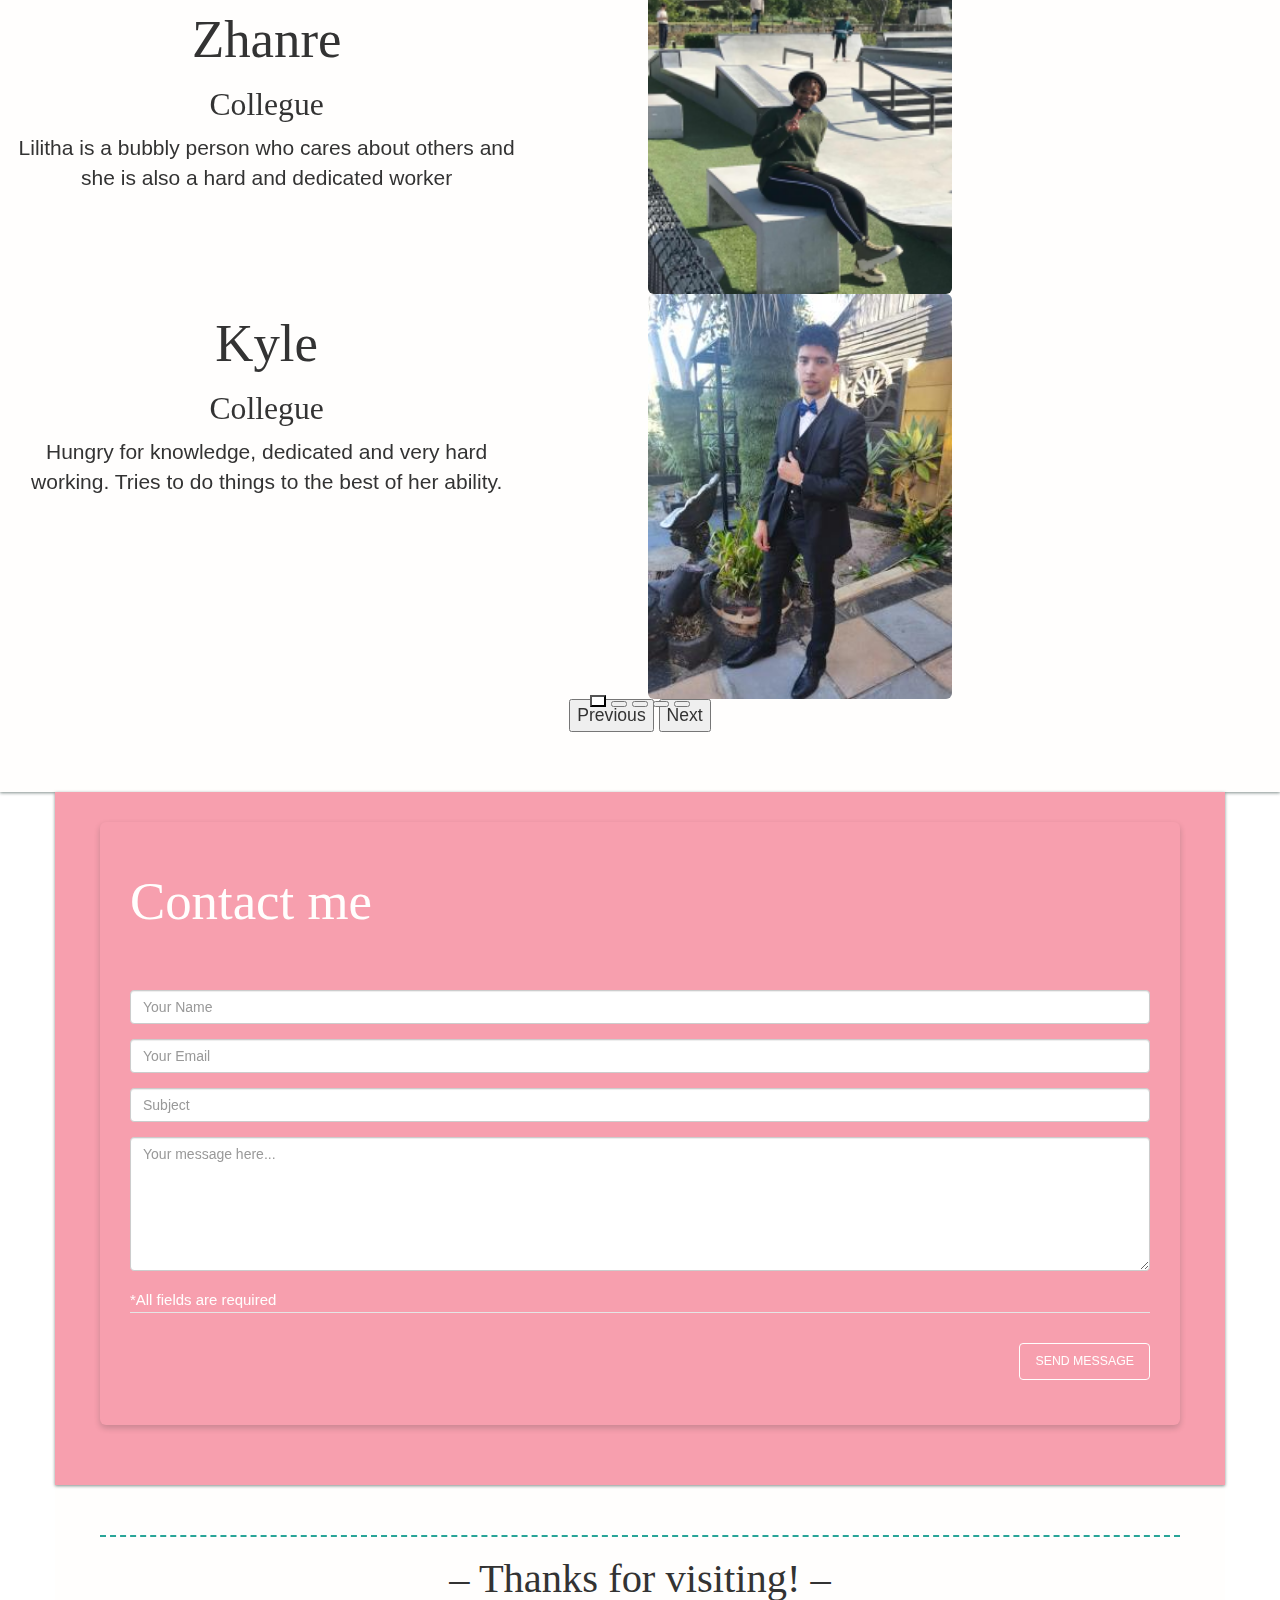
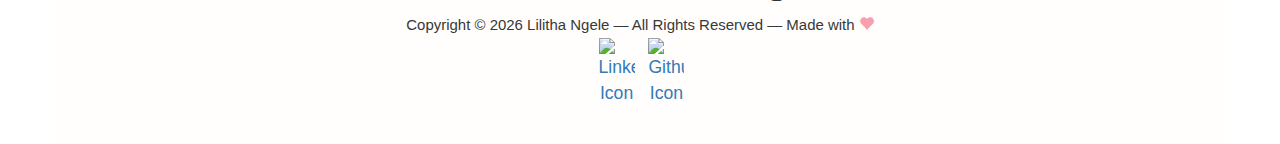
==== commit 99a53b70: "add new updates" ====
--- a/index.html
+++ b/index.html
@@ -7,10 +7,10 @@
 <meta charset="utf-8">
 <meta name="viewport" content="width=device-width, initial-scale=1">
 <link href="https://cdn.jsdelivr.net/npm/bootstrap@5.1.3/dist/css/bootstrap.min.css" rel="stylesheet" integrity="sha384-1BmE4kWBq78iYhFldvKuhfTAU6auU8tT94WrHftjDbrCEXSU1oBoqyl2QvZ6jIW3" crossorigin="anonymous">
-<link href="https://fonts.googleapis.com/css?family=Unica+One%7CWork+Sans:300,600" rel="stylesheet"><link rel="stylesheet" href="https://cdnjs.cloudflare.com/ajax/libs/normalize/5.0.0/normalize.min.css">
 <link rel='stylesheet' href='https://maxcdn.bootstrapcdn.com/bootstrap/3.3.7/css/bootstrap.min.css'>
-  <link rel="stylesheet" href="https://cdn.jsdelivr.net/npm/bootstrap-icons@1.6.1/font/bootstrap-icons.css">
-    <link rel="icons" href="https://use.fontawesome.com/releases/v5.7.2/css/all.css">
+<link rel="stylesheet" href="https://pro.fontawesome.com/releases/v5.10.0/css/all.css" integrity="sha384-AYmEC3Yw5cVb3ZcuHtOA93w35dYTsvhLPVnYs9eStHfGJvOvKxVfELGroGkvsg+p" crossorigin="anonymous"/>
+
+  <!-- <link rel="stylesheet" href="https://cdn.jsdelivr.net/npm/bootstrap-icons@1.6.1/font/bootstrap-icons.css"> -->
 <link rel="stylesheet" href="./style.css">
 
 </head>
@@ -93,7 +93,7 @@
       <div class="row mb-3">
         <div class="col-sm-10 col-sm-offset-1">
         <hr class="dashed">
-          <h2 class="mb-60">My Skills</h2>
+          <h2 class="mb-30">My Skills</h2>
         </div>
       <div class="center_text">
         <div class="col-sm-3">
@@ -128,42 +128,59 @@
 
 <section id="project" >
 
-      <div class="container  my-5 p-4 color ">
-        <div class="row   ">
-      <h1 class="display-4 text-center mb-4 lh-1"> My Projects</h1>
+      <div class="row mb-3">
+        <div class="col-sm-10 col-sm-offset-1">
+          <h2 class="mb-30">My Projects</h2>
      
-      
+      <div class="main">
+  <ul class="cards">
+    <li class="cards_item">
+      <div class="card">
+        <div class="card_image"><img src="./p1.png"></div>
+        <div class="card_content">
+          <h2 class="card_title">Book Store</h2>
+          <p class="card_text">It's a website of new arriving books</p>
+                  <p class="card-text text-center">
+      <a href="https://github.com/lilitha121/bootstrap"><i class="fab fa-github"></i> </a> 
+     <a href="https://lily-book-store.netlify.app/"> <i class="fab fa-chrome"></i></a> </p>
+
+        </div>
+      </div>
+    </li>
+    <li class="cards_item">
+      <div class="card">
+        <div class="card_image"><img src="./p2.png"></div>
+        <div class="card_content">
+          <h2 class="card_title">HTML & CSS lessons</h2>
+          <p class="card_text">Basic lessons about CSS & HTML.</p>
+        <p class="card-text text-center">
+           <a href="https://github.com/lilitha121/class-exercise"><i class="fab fa-github"></i></a> 
+           <a href="https://css-html-lessons.netlify.app/"> <i class="fab fa-chrome"></i></a> </p>
+
+        </div>
+      </div>
+    </li>
+    <li class="cards_item">
+      <div class="card">
+        <div class="card_image"><img src="./p3.png"></div>
+        <div class="card_content">
+          <h2 class="card_title">My Portfolio</h2>
+          <p class="card_text">The first design of my portfolio.</p>
+                  <p class="card-text text-center">
+         <a href="https://github.com/lilitha121/Projects"><i class="fab fa-github"></i></a>
+          <a href="https://lilithangele.netlify.app"> <i class="fab fa-chrome"></i></a> </p>
+
+        </div>
+      </div>
+    </li>
+   
+   
+  </ul>
+</div>
+
+<!-- <h3 class="made_by">Made with ♡</h3> -->
         
-      <div class="col-lg-4 ">
-        <div class="card">
-        <div class="card-body">
-        <img src="./p1.png" class="card-img-top" alt="...">
-          <p class="card-text text-center "> <a href="https://github.com/lilitha121/bootstrap"><ion-icon size="large" name="logo-github">https://github.com/lilitha121/bootstrap</ion-icon></a> <a href="https://lily-book-store.netlify.app/"> <ion-icon  size="large" name="globe-outline"></ion-icon></a> </p>
-        </div>
-      </div>
-        </div>
-    
-      <div class="col-lg-4 ">
-        <div class="card">
-        <div class="card-body">
-        <img src="p3.png" class="card-img-top" alt="...">
-        <p class="card-text text-center
-         "> <a href="https://github.com/lilitha121/class-exercise"><ion-icon size="large" name="logo-github"></ion-icon></a> <a href="https://css-html-lessons.netlify.app/"> <ion-icon  size="large" name="globe-outline"></ion-icon></a> </p>
-      </div>
-      </div>
-        </div>
-      
-
-      <div class="col-lg-4 " >
-        <div class="card">
-        <div class="card-body">
-        <img src="p4.png" class="card-img-top" alt="...">
-        <p class="card-text text-center
-         "> <a href="https://github.com/lilitha121/Projects"><ion-icon size="large" name="logo-github"></ion-icon></a> <a href="https://lilithangele.netlify.app"> <ion-icon  size="large" name="globe-outline"></ion-icon></a> </p>
-      </div>
-      </div>
-        </div>
-      </div>
+        </div>
       </div>
 
     </section>
@@ -173,7 +190,7 @@
       <div class="row">
         <hr class="dashed">
         <div class="col-xs-12">
-          <h1 class="mb-60">Testimonials</h1>
+          <h1 class="mb-30">Testimonials</h1>
         </div>
         <div id="carouselExampleDark" class="carousel carousel-light slide" data-bs-ride="carousel">
           <div class="carousel-indicators">
@@ -329,11 +346,11 @@
           <h2>&ndash; Thanks for visiting! &ndash;</h2>
           <small class="gray">Copyright &copy; <script type="text/javascript">document.write(new Date().getFullYear());</script> Lilitha Ngele  &mdash; All Rights Reserved &mdash; Made with <span class="glyphicon glyphicon-heart" aria-hidden="true"></span></small>
          <br>
-          <a class="social" href="https://www.linkedin.com/in/tiffanyadu/" target="_blank" title="LinkedIn">
+          <a class="social" href="https://www.linkedin.com/in/lilitha-ngele-0589091b5/" target="_blank" title="LinkedIn">
             <img src="https://github.com/tiffanyadu/portfolio/blob/master/assets/icons/social/LinkedIn-black.png?raw=true" alt="LinkedIn Icon">
           </a>
          
-          <a class="social" href="https://github.com/tiffanyadu/" target="_blank" title="Github">
+          <a class="social" href="https://github.com/lilitha121/portfolio" target="_blank" title="Github">
             <img src="https://github.com/tiffanyadu/portfolio/blob/master/assets/icons/social/Github-black.png?raw=true" alt="Github Icon">
           </a>
         </div>
--- a/style.css
+++ b/style.css
@@ -383,7 +383,7 @@
   text-align: left;
   text-shadow: none;
 }
-.card {
+/* .card {
   background-color: #fff;
   box-shadow: 0 1px 3px rgba(8,33,30,0.5);
   color: #394c4a;
@@ -394,7 +394,7 @@
 }
 .card h4 {
   font-size: 0.8rem;
-}
+} */
 #portfolio .carousel-indicators {
   bottom: 0;
   position: relative;
@@ -473,7 +473,7 @@
   color: #373838;
 }
 .dashed {
-  border-top: 2px dashed #29a598;;
+  border-top: 2px dashed #29a598;
 }
 /*** Contact Form ***/
 .checkbox {
@@ -746,4 +746,121 @@
  .close-button-2:hover {
    -webkit-transform: rotate(360deg);
    transform: rotate(360deg);
- }+ }
+
+
+ *,
+*::before,
+*::after {
+  box-sizing: border-box;
+}
+
+/* html {
+  background-color: #ecf9ff;
+} */
+
+/* body {
+  color: #272727;
+  font-family: 'Quicksand', serif;
+  font-style: normal;
+  font-weight: 400;
+  letter-spacing: 0;
+  padding: 1rem;
+} */
+
+.main{
+  max-width: 1200px;
+  margin: 0 auto;
+}
+
+/* h1 {
+    font-size: 24px;
+    font-weight: 400;
+    text-align: center;
+} */
+
+img {
+  height: auto;
+  max-width: 100%;
+  vertical-align: middle;
+}
+
+/* .btn {
+  color: #ffffff;
+  padding: 0.8rem;
+  font-size: 14px;
+  text-transform: uppercase;
+  border-radius: 4px;
+  font-weight: 400;
+  display: block;
+  width: 100%;
+  cursor: pointer;
+  border: 1px solid rgba(255, 255, 255, 0.2);
+  background: transparent;
+}
+
+.btn:hover {
+  background-color: rgba(255, 255, 255, 0.12);
+} */
+
+.cards {
+  display: flex;
+  flex-wrap: wrap;
+  list-style: none;
+  margin: 0;
+  padding: 0;
+}
+
+.cards_item {
+  display: flex;
+  padding: 1rem;
+}
+
+@media (min-width: 40rem) {
+  .cards_item {
+    width: 50%;
+  }
+}
+
+@media (min-width: 56rem) {
+  .cards_item {
+    width: 33.3333%;
+  }
+}
+
+.card {
+  background-color: white;
+  border-radius: 0.25rem;
+  box-shadow: 0 20px 40px -14px rgba(0, 0, 0, 0.25);
+  display: flex;
+  flex-direction: column;
+  overflow: hidden;
+}
+
+.card_content {
+  padding: 1rem;
+  background: linear-gradient(to bottom left, #EF8D9C 40%, #FFC39E 100%);
+}
+
+.card_title {
+  color: #ffffff;
+  font-size: 1.1rem;
+  font-weight: 700;
+  letter-spacing: 1px;
+  text-transform: capitalize;
+  margin: 0px;
+}
+
+.card_text {
+  color: #ffffff;
+  font-size: 0.875rem;
+  line-height: 1.5;
+  margin-bottom: 1.25rem;    
+  font-weight: 400;
+}
+/* .made_by{
+  font-weight: 400;
+  font-size: 13px;
+  margin-top: 35px;
+  text-align: center;
+} */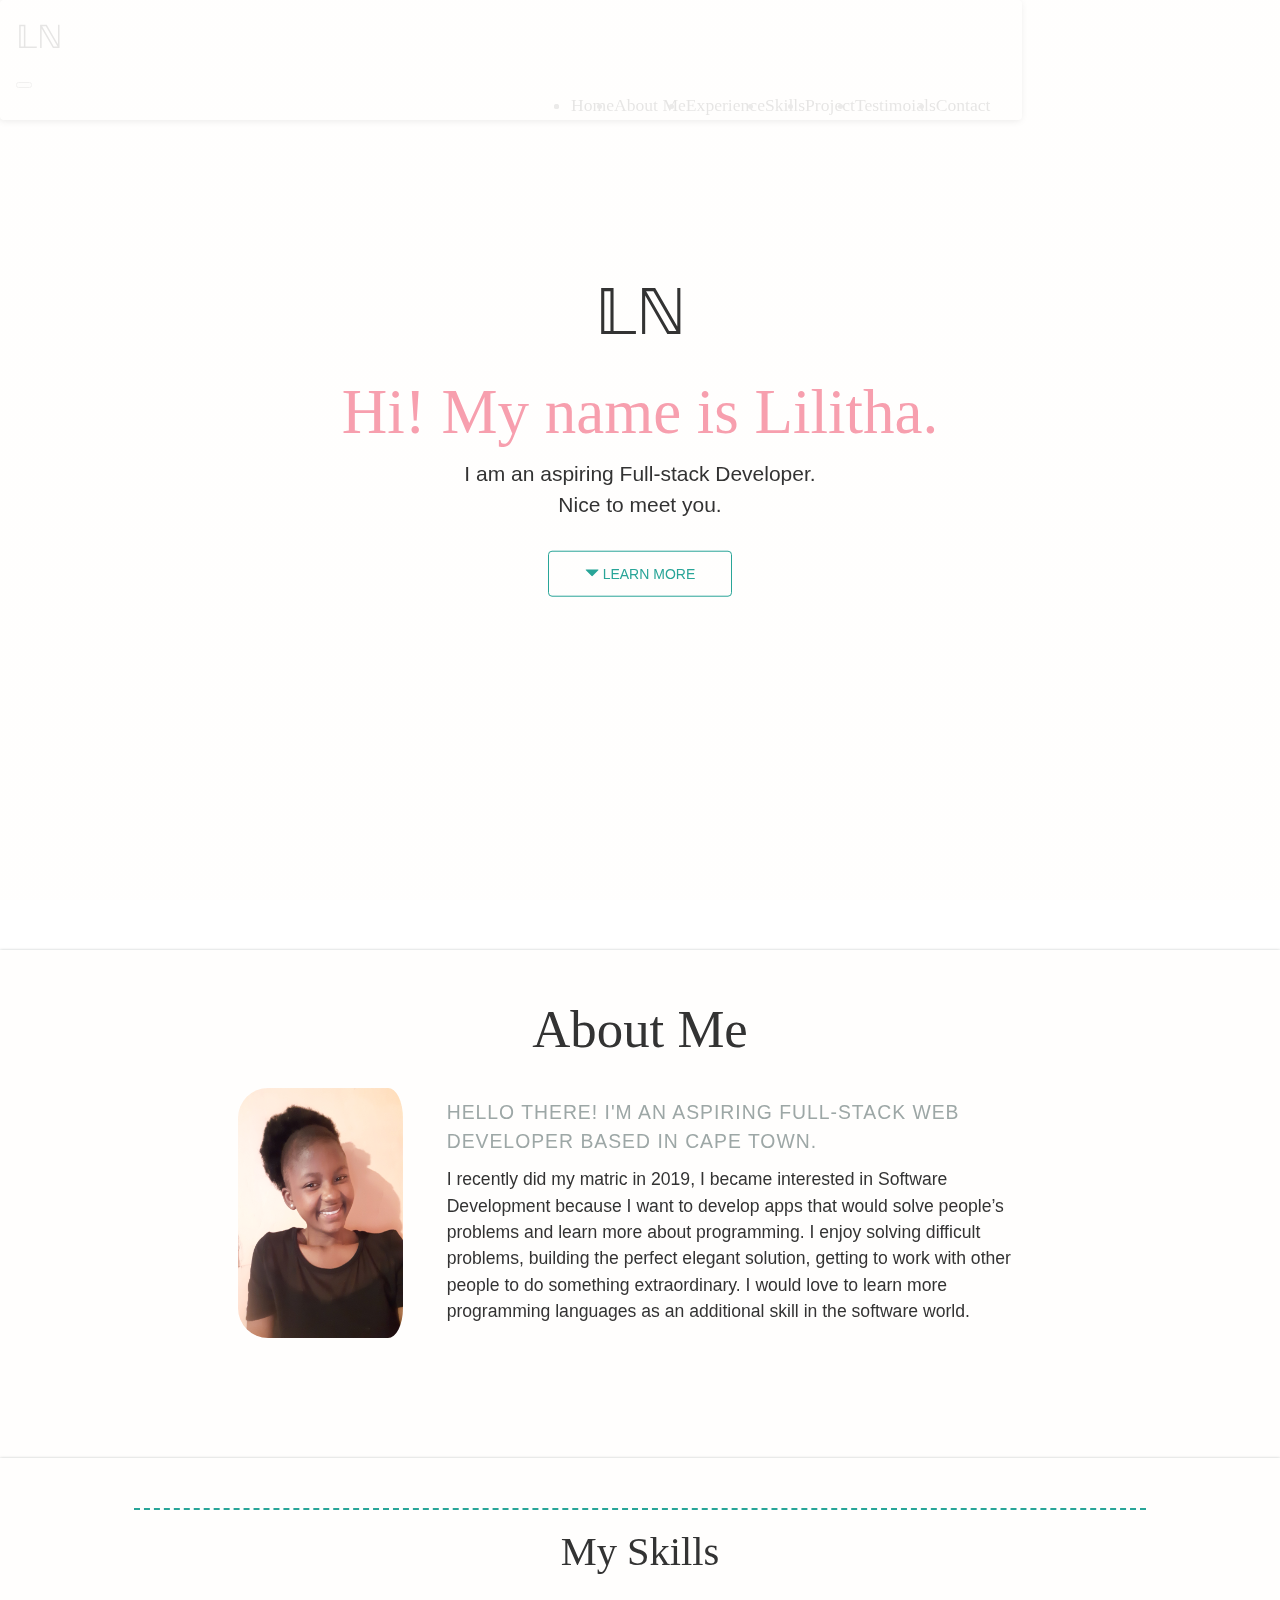
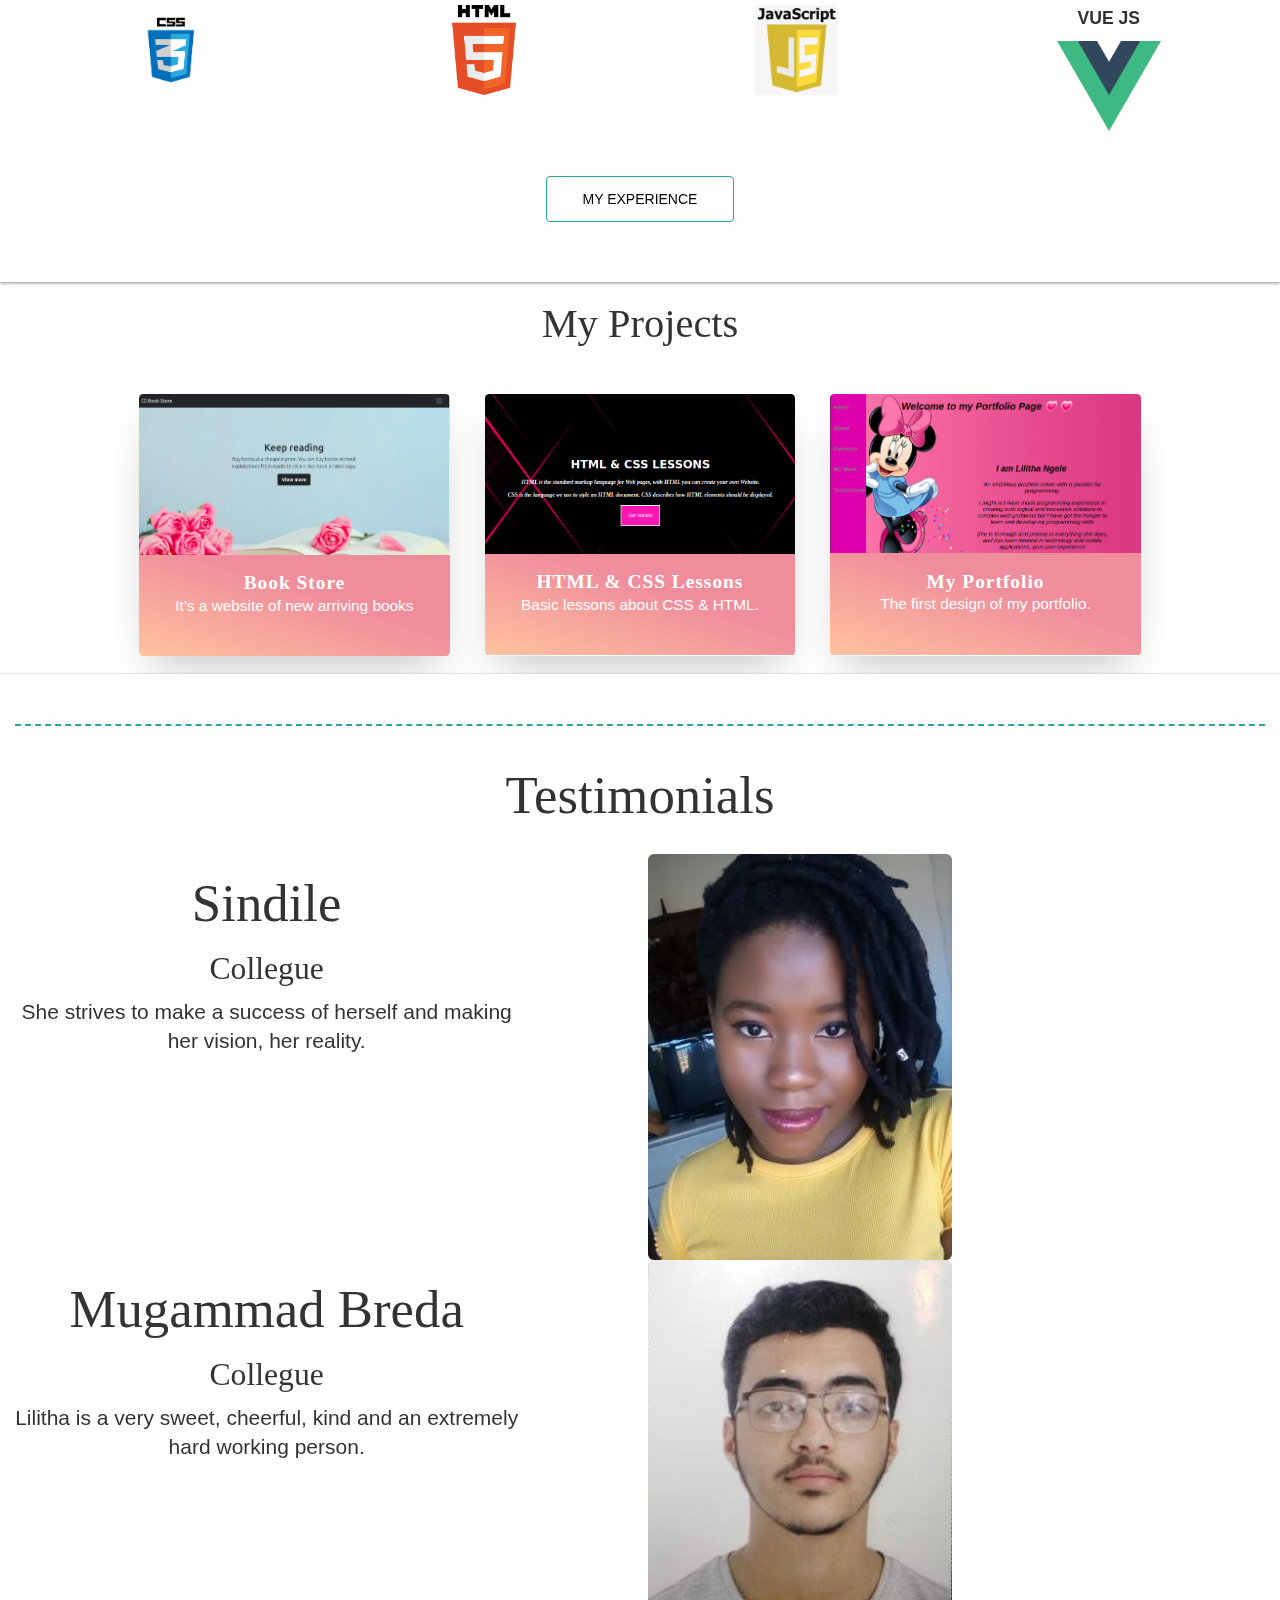
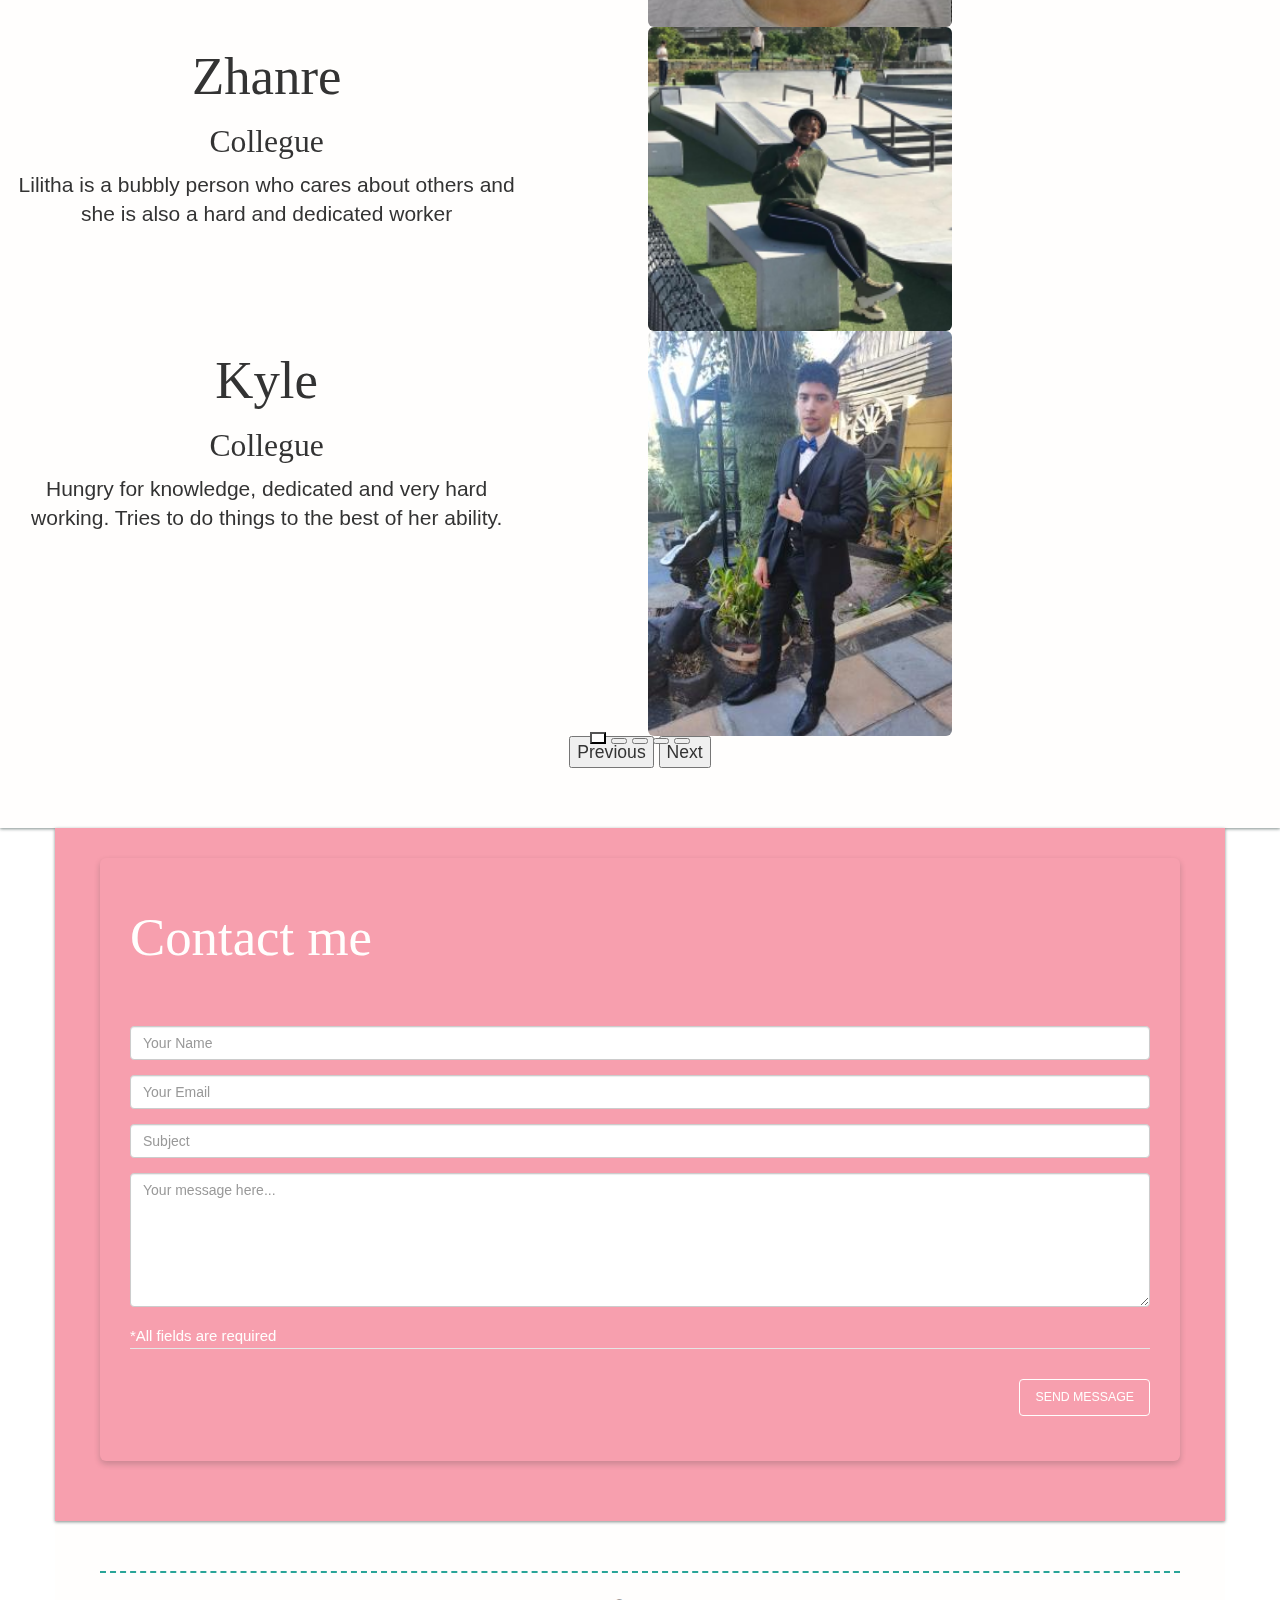
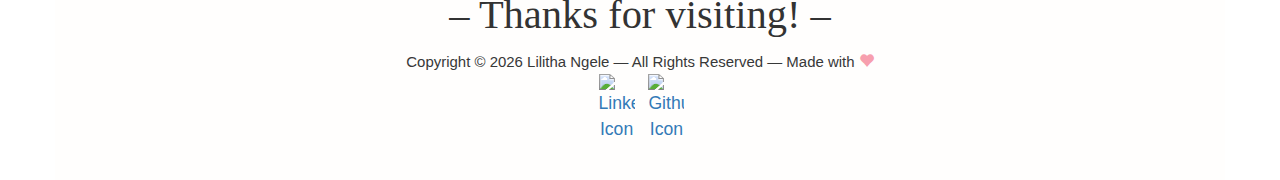
==== commit 14a32de0: "added some new changes" ====
--- a/index.html
+++ b/index.html
@@ -11,7 +11,7 @@
 <link rel="stylesheet" href="https://pro.fontawesome.com/releases/v5.10.0/css/all.css" integrity="sha384-AYmEC3Yw5cVb3ZcuHtOA93w35dYTsvhLPVnYs9eStHfGJvOvKxVfELGroGkvsg+p" crossorigin="anonymous"/>
 
   <!-- <link rel="stylesheet" href="https://cdn.jsdelivr.net/npm/bootstrap-icons@1.6.1/font/bootstrap-icons.css"> -->
-<link rel="stylesheet" href="./style.css">
+<link rel="stylesheet" href="./CSS/style.css">
 
 </head>
 <body>
@@ -75,7 +75,7 @@
       </div>
       <div class="row mb-30">
         <div class="col-xs-12 col-md-3 col-md-offset-1 col-lg-2 col-lg-offset-2">
-          <img class="img-responsive center-block profile mb-30" style="border-radius: 30px; height: 250px;" src="./lilly.jpg" alt="Tiffany Du's Profile Photo">
+          <img class="img-responsive center-block profile mb-30" style="border-radius: 30px; height: 250px;" src="./images/lilly.jpg" alt="Lilitha's image">
         </div>
         <div class="col-sm-8 col-sm-offset-2 col-md-7 col-md-offset-0 col-lg-6 text-left">
           <h4>Hello there! I'm an aspiring Full-Stack Web Developer based in Cape Town.</h4>
@@ -97,20 +97,21 @@
         </div>
       <div class="center_text">
         <div class="col-sm-3">
-          <img class="img-responsive center-block icon" src="./css_icon.png" alt="CSS">
+          <img class="img-responsive center-block icon" src="./images/css_icon.png" alt="CSS">
           <p></p>
         </div>
   
         <div class="col-sm-3">
-          <img class="img-responsive center-block icon" src="./html_icon.png" alt="HTML">
+          <img class="img-responsive center-block icon" src="./images/html_icon.png" alt="HTML">
           <p></p>
         </div>
         <div class="col-sm-3">
-          <img class="img-responsive center-block icon" src="./Javascript.jpeg" alt="CSS">
+          <img class="img-responsive center-block icon" src="./images/Javascript.jpeg" alt="JS">
           <p></p>
         </div>
         <div class="col-sm-3">
-          <img class="img-responsive center-block icon" src="./rwd_icon.png" alt="CSS">
+          <p  class="bold-text"> <b> VUE JS </b></p>
+          <img class="img-responsive center-block icon image" src="./images/vue.png" alt="Vue"  height="20px !important">
           <p></p>
         </div>
       </div>
@@ -136,7 +137,7 @@
   <ul class="cards">
     <li class="cards_item">
       <div class="card">
-        <div class="card_image"><img src="./p1.png"></div>
+        <div class="card_image"><img src="./images/p1.png"></div>
         <div class="card_content">
           <h2 class="card_title">Book Store</h2>
           <p class="card_text">It's a website of new arriving books</p>
@@ -149,7 +150,7 @@
     </li>
     <li class="cards_item">
       <div class="card">
-        <div class="card_image"><img src="./p2.png"></div>
+        <div class="card_image"><img src="./images/p2.png"></div>
         <div class="card_content">
           <h2 class="card_title">HTML & CSS lessons</h2>
           <p class="card_text">Basic lessons about CSS & HTML.</p>
@@ -162,7 +163,7 @@
     </li>
     <li class="cards_item">
       <div class="card">
-        <div class="card_image"><img src="./p3.png"></div>
+        <div class="card_image"><img src="./images/p3.png"></div>
         <div class="card_content">
           <h2 class="card_title">My Portfolio</h2>
           <p class="card_text">The first design of my portfolio.</p>
@@ -215,7 +216,7 @@
         </div>
 
         <div class="col-md-5 text-center d-none d-md-block">
-          <img src="./sindile.jpg " class="img-rounded" alt="Cinque Terre" width="304px"
+          <img src="./images/sindile.jpg " class="img-rounded" alt="Cinque Terre" width="304px"
             height="236px">
         </div>
       </div>
@@ -232,7 +233,7 @@
 
         </div>
         <div class="col-md-5 text-center d-none d-md-block">
-          <img src="./breeda.jpg" class="img-rounded" alt="Cinque Terre" width="304px"
+          <img src="./images//breeda.jpg" class="img-rounded" alt="Cinque Terre" width="304px"
             height="236px">
         </div>
       </div>
@@ -251,7 +252,7 @@
 
         </div>
         <div class="col-md-5 text-center d-none d-md-block">
-          <img src="./zanre.png " class="img-rounded" alt="Cinque Terre" width="304px" height="236px">
+          <img src="./images/zanre.png " class="img-rounded" alt="Cinque Terre" width="304px" height="236px">
         </div>
       </div>
     </div>
@@ -267,7 +268,7 @@
 
         </div>
         <div class="col-md-5 text-center d-none d-md-block">
-          <img src="./kyle (copy).jpg" class="img-rounded" alt="Cinque Terre" width="304px" height="236px">
+          <img src="./images/kyle (copy).jpg" class="img-rounded" alt="Cinque Terre" width="304px" height="236px">
         </div>
       </div>
     </div>
--- a/CSS/style.css
+++ b/CSS/style.css
@@ -0,0 +1,866 @@
+/* =====================
+  General Styles
+===================== */
+html { font-size: 110%; }
+html, body {
+  background-color:transparent;
+  height: 100%; /* Fullscreen BG */
+  width: 100%;
+}
+body {
+  background-color: transparent;
+  font-family: 'Work Sans', helvetica, sans-serif;
+  font-size: 1rem;
+  font-weight: 300;
+  line-height: 1.5;
+}
+h1 {
+  font-family: 'Unica One', cursive;
+  font-size: 3rem;
+}
+h2 {
+  font-family: 'Unica One', cursive;
+  font-size: 2.3rem;
+}
+h3 {
+  font-family: 'Unica One', cursive;
+  font-size: 1.8rem;
+}
+h4 {
+  color: #9da7a6;
+  font-size: 1.1rem;
+  letter-spacing: 1px;
+  line-height: 1.5;
+  text-transform: uppercase;
+}
+small {
+  line-height: 1;
+}
+/* a {
+  color: #29a598;
+  transition: background-color 0.2s ease-in-out,
+              color 0.2s ease-in-out;
+} */
+/* a:focus,
+a:hover {
+  background-color: #29a598;
+  color: #fffefd;
+} */
+/* hr {
+  border-color: #cdd1cf;
+  margin: 30px 0 60px;
+} */
+
+/* =====================
+  Navbar Styles
+===================== */
+.navbar-default {
+  background-color: transparent;
+  border: none;
+  height: 80px;
+  left: 0;
+  margin-bottom: 0;
+  padding: 0 30px;
+  position: absolute;
+  right: 0;
+  top: 0;
+  z-index: 1000;
+}
+.navbar-header {
+  height: 80px;
+}
+.navbar-nav {
+  margin-bottom: 0;
+  margin-top: 0;
+}
+.navbar-brand,
+.navbar-nav > li > a {
+  font-family: 'Unica One', cursive;
+  padding-bottom: 0;
+  padding-top: 0;
+}
+.navbar-brand {
+  font-size: 1.5rem;
+  height: 60px;
+  line-height: 60px;
+  margin-top: 10px;
+  opacity: 0;
+  overflow: hidden;
+  text-transform: uppercase;
+  transition: opacity 0.5s ease-in-out;
+}
+
+.nav-item {
+  margin-left: 500px;
+}
+
+/* .navbar-brand .logo {
+  margin-right: 15px;
+  margin-top: -12px;
+  max-height: 90px;
+} */
+/* .navbar-brand span {
+  color: #29a598;
+} */
+.navbar-nav > li > a,
+.navbar-nav > li > button {
+  /* color: #6b7a78;
+  height: 36px;
+  line-height: 36px; */
+  margin-top: 22px;
+}
+.navbar-default .navbar-nav > .active > a {
+  background-color: transparent;
+  /* color: #29a598; */
+  /* text-decoration: underline; */
+}
+.navbar-default .navbar-nav > li > a:focus,
+.navbar-default .navbar-nav > li > a:hover,
+.navbar-default .navbar-nav > .active > a:focus,
+.navbar-default .navbar-nav > .active > a:hover {
+  background-color: transparent;
+  /* color: #208479; */
+  /* text-decoration: underline; */
+}
+
+.navbar {
+  position: fixed;
+}
+.nav-link {
+  color: black;
+}
+/* Fixed Menu */
+.menu-fixed {
+  background-color: #fffefd;
+  background-color: rgba(255,254,253,0.97);
+  border-radius: 0;
+  box-shadow: 0 3px 9px rgba(8,33,30,0.15);
+  height: 60px;
+  padding-top: 0;
+  position: fixed;
+  transition: background-color 0.5s ease-in-out,
+              box-shadow 0.5s ease-in-out;
+}
+.menu-fixed .navbar-header {
+  height: 60px;
+}
+.menu-fixed .navbar-toggle,
+.menu-fixed .navbar-nav > li > a {
+  margin-top: 13px;
+}
+.menu-fixed .navbar-brand {
+  display: block;
+  margin-top: 0;
+  opacity: 1;
+}
+
+/* =====================
+  Jumbotron Styles
+===================== */
+.jumbotron {
+  background: linear-gradient(rgba(255,254,253,0.9), rgba(255,254,253,0.9)), url("https://github.com/tiffanyadu/portfolio/blob/master/assets/imgs/jumbotron.jpg?raw=true") center center fixed;
+  background-size: cover;
+  height: 100%;
+  margin: 0;
+  min-height: 510px;
+  position: relative;
+  width: 100%;
+}
+.jumbotron .container {
+  position: relative;
+  top: 50%;
+  -webkit-transform: translateY(-50%);
+  -ms-transform: translateY(-50%);
+  transform: translateY(-50%);
+}
+.jumbotron .row {
+  padding-bottom: 45px;
+}
+.jumbotron .logo {
+  max-width: 150px;
+  width: 80%;
+}
+.jumbotron .title {
+  color: rgb(247, 159, 174);
+}
+.jumbotron p {
+  margin: 0;
+}
+
+/* =====================
+  Containers
+===================== */
+section.row,
+footer.row {
+  padding: 30px 30px 60px;
+}
+/*** Modal ***/
+.modal-dialog.wide {
+  width: 90%;
+}
+.modal-dialog.wide .row {
+  margin: 0 0 30px;
+}
+.modal-dialog.wide .row .row {
+  margin-left: -15px;
+  margin-right: -15px;
+}
+.modal-header {
+  border: none;
+  padding: 30px 30px 0;
+}
+.modal-header .close {
+  font-size: 2rem;
+}
+.modal-content {
+  background-color: #fffefd;
+  border: none;
+  box-shadow: 0 3px 6px rgba(8,33,30,0.2);
+}
+.modal-body {
+  padding: 30px;
+}
+.modal-body li {
+  margin-bottom: 9px;
+}
+.modal-footer {
+  padding: 30px 0 15px;
+}
+
+
+/* =====================
+  Buttons
+===================== */
+.td-btn {
+  padding: 12px 36px;
+  text-transform: uppercase;
+  transition: background-color 0.2s ease-in-out;
+}
+.td-btn + .td-btn {
+  margin-left: 6px;
+}
+.td-btn.small {
+  font-family: 'Work Sans', helvetica, sans-serif;
+  font-size: 0.7rem;
+  padding: 9px 15px 8px;
+}
+.outline {
+  background-color: transparent;
+  border: 1px solid #9da6a4;
+  color: #9da6a4;
+}
+.outline:focus,
+.outline:hover {
+  background-color:#29a598;
+  color: #fffefd;
+}
+.outline.green {
+  border-color: #29a598;
+  color: #29a598;
+}
+.outline.green:focus,
+.outline.green:hover {
+  background-color: rgb(247, 159, 174);
+  color: #fffefd;
+}
+.outline.white {
+  border-color: #fffefd;
+  color: #fffefd;
+}
+.outline.white:focus,
+.outline.white:hover {
+  background-color: #fffefd;
+  color: rgb(247, 159, 174);
+}
+/* Navbar Contact Button */
+.navbar-nav .outline.pink {
+  border-color: rgb(247, 159, 174);
+  color: rgb(247, 159, 174);
+  margin: 20px 15px 0;
+  padding-top: 0;
+}
+.navbar-nav .outline.pink:focus,
+.navbar-nav .outline.pink:hover {
+  background-color: rgb(247, 159, 174);
+  color: #fffefd;
+  text-decoration: none;
+}
+.menu-fixed .outline.pink {
+  margin-top: 11px;
+}
+/* Codepen and Github SVG Buttons */
+.iconBtn > img {
+  margin-right: 6px;
+  margin-top: -3px;
+  width: 18px;
+}
+.iconBtn:focus > img,
+.iconBtn:hover > img {
+  -webkit-filter: brightness(10);
+  filter: brightness(10);
+}
+
+/* Social Icons */
+.social {
+  display: inline-block;
+  transition: box-shadow 0.2s ease-in-out,
+              transform 0.2s ease-in-out;
+  height: 36px;
+  margin-left: 3px;
+  width: 36px;
+}
+.social:focus,
+.social:hover {
+  background-color: transparent;
+}
+.social + .social {
+  margin-left: 9px;
+}
+.social img {
+  max-width: 100%;
+}
+
+/* =====================
+  Icons and Images
+===================== */
+.icon {
+  max-height: 90px;
+}
+.icon + p { 
+  margin-top: 15px;
+}
+/* Profile Pic */
+.profile {
+  max-width: 180px;
+  padding: 0 15px 0 0;
+}
+/* Glyphicons */
+.glyphicon-heart {
+  color: rgb(247, 159, 174);
+}
+
+/* =====================
+  Resume Modal
+===================== */
+#resumeModal h4 {
+  margin-top: 0;
+}
+.year {
+  text-align: right;
+}
+
+/* =====================
+  Portfolio Projects
+===================== */
+#projects .carousel-control {
+  background: none;
+  color: #fffefd;
+  font-size: 2rem;
+  margin-top: 150%;
+  opacity: 1;
+  width: 100%;
+  transition: all 0.2s ease-in-out;
+  text-shadow: none;
+}
+#projects .carousel-control:focus,
+#projects .carousel-control:hover {
+  color: #29a598;
+  -webkit-transform: scale(1.1);
+  -ms-transform: scale(1.1);
+  transform: scale(1.1);
+}
+#projects .carousel-inner {
+  overflow: inherit;
+}
+#projects .carousel-inner img {
+  width: 100%;
+}
+#projects .carousel-caption {
+  bottom: inherit;
+  left: inherit;
+  position: relative;
+  right: inherit;
+  text-align: left;
+  text-shadow: none;
+}
+/* .card {
+  background-color: #fff;
+  box-shadow: 0 1px 3px rgba(8,33,30,0.5);
+  color: #394c4a;
+  padding: 30px;
+}
+.card h3 {
+  margin-top: 0;
+}
+.card h4 {
+  font-size: 0.8rem;
+} */
+#portfolio .carousel-indicators {
+  bottom: 0;
+  position: relative;
+}
+#portfolio .carousel-indicators li {
+  border-radius: 20px;
+  height: 15px;
+  width: 15px;
+}
+#portfolio .carousel-indicators li.active {
+  height: 17px;
+  width: 17px;
+}
+/*** Project Modals ***/
+.hero {
+  margin: 30px auto;
+  max-width: 900px;
+  width: 100%;
+}
+.label.tag {
+    background-color: #ffce3f;
+    border-radius: 0;
+    font-weight: normal;
+}
+/* To override button alignment in modals */
+.center {
+  text-align: center;
+}
+
+/* =====================
+  Other Styles
+===================== */
+.mb-0 {
+  margin-bottom: 0;
+}
+.mb-15 {
+  margin-bottom: 15px!important;
+}
+.mb-30 {
+  margin-bottom: 30px;
+}
+.mb-60 {
+  margin-bottom: 60px;
+}
+.mt-30 {
+  margin-top: 30px;
+}
+.bg-shadow {
+  box-shadow: 0 1px 3px rgba(8,33,30,0.5);
+}
+.bg-white {
+  background-color: #fffefd;
+  position: relative;
+}
+.bg-pink {
+  background-color: rgb(247, 159, 174);
+  color: #fffefd;
+  position: relative;
+  
+}
+.bg-star-y {
+  background: #29a598  fixed;
+  background-size: 60px;
+  color: #fffefd;
+}
+.bg-star-g {
+  background: #29a598 url(https://github.com/tiffanyadu/portfolio/blob/master/assets/imgs/green-star.png?raw=true) fixed;
+  background-size: 60px;
+  color: #fffefd;
+}
+.bg-honeycomb {
+  background: #fffefd url(https://github.com/tiffanyadu/portfolio/blob/master/assets/imgs/honeycomb.png?raw=true) fixed;
+  background-size: 24px;
+}
+.gray {
+  color: #373838;
+}
+.dashed {
+  border-top: 2px dashed #29a598;
+}
+/*** Contact Form ***/
+.checkbox {
+  display: none;
+}
+
+/* =====================
+  Media Queries
+===================== */
+@media (max-width: 1199px) {
+  /* Center class for medium screens */
+  .md-center { text-align: center; }
+}
+@media (max-width: 991px) {
+  /*** Resume ***/
+  .year {
+    text-align: left;
+  }
+  /*** Portfolio ***/
+  #projects .carousel-control {
+    margin-top: 300%;
+  }
+  #projects .carousel-inner img {
+    max-width: 480px;
+    width: 100%;
+  }
+}
+@media (max-width: 767px) {
+  /*** Page Elements ***/
+  section .row [class^="col-sm-"] + [class^="col-sm-"],
+  section .row [class*=" col-sm-"] + [class*=" col-sm-"] {
+    margin-top: 30px;
+  }
+  /*** Jumbotron ***/
+  .jumbotron .logo {
+    max-width: 120px;
+  }
+  /*** Mobile Nav ***/
+  .navbar-toggle {
+    height: 36px;
+    margin-bottom: 22px;
+    margin-top: 22px;
+  }
+  .navbar-toggle .glyphicon {
+    color: #6b7a78;
+    top: -2px;
+  }
+  .navbar-default .navbar-toggle:focus,
+  .navbar-default .navbar-toggle:hover {
+    background-color: transparent;
+    border-color: #29a598;
+  }
+  .navbar-default .navbar-toggle .active {
+    color: #29a598;
+  }
+  .navbar-collapse {
+    background-color: #fffefd;
+    background-color: rgba(255,254,253,0.97);
+    border: none;
+    box-shadow: 0 2px 8px rgba(8,33,30,0.2);
+    /* left: 0;
+    position: absolute;
+    right: 0; */
+    text-align: center;
+  }
+  .navbar-collapse .outline.pink {
+    margin: 15px auto 30px;
+    max-width: 150px;
+  }
+  /*** Portfolio ***/
+  #projects .carousel-control {
+    margin-top: 300%;
+  }
+  #projects .card {
+    text-align: center;
+  }
+}
+/* .center_text{
+  padding-left:370px ;
+} */
+
+/* =====================
+  Experience Styles
+===================== */
+
+/* body {
+  font-family: helvetica;
+} */
+/*——————————————
+TimeLine CSS
+———————————————*/
+/* Base */
+
+#content {
+  margin-top: 50px;
+  text-align: center;
+}
+
+section.timeline-outer {
+  width: 80%;
+  margin: 0 auto;
+}
+
+h1.header {
+  font-size: 50px;
+  line-height: 70px;
+}
+/* Timeline */
+
+.timeline {
+  border-left: 8px solid rgb(247, 159, 174),;
+  border-bottom-right-radius: 2px;
+  border-top-right-radius: 2px;
+  box-shadow: 0 2px 5px 0 rgba(0, 0, 0, 0.16), 0 2px 10px 0 rgba(0, 0, 0, 0.12);
+  color: #333;
+  margin: 50px auto;
+  letter-spacing: 0.5px;
+  position: relative;
+  line-height: 1.4em;
+  padding: 20px;
+  list-style: none;
+  text-align: left;
+}
+
+.timeline h1,
+.timeline h2,
+.timeline h3 {
+  font-size: 1.4em;
+}
+
+.timeline .event {
+  border-bottom: 1px solid rgba(160, 160, 160, 0.2);
+  padding-bottom: 15px;
+  margin-bottom: 20px;
+  position: relative;
+}
+
+.timeline .event:last-of-type {
+  padding-bottom: 0;
+  margin-bottom: 0;
+  border: none;
+}
+
+.timeline .event:before,
+.timeline .event:after {
+  position: absolute;
+  display: block;
+  top: 0;
+}
+
+.timeline .event:before {
+  left: -177.5px;
+  color: #212121;
+  content: attr(data-date);
+  text-align: right;
+  /*  font-weight: 100;*/
+  
+  font-size: 16px;
+  min-width: 120px;
+}
+
+.timeline .event:after {
+  box-shadow: 0 0 0 8px #42A5F5;
+  left: -30px;
+  background: #212121;
+  border-radius: 50%;
+  height: 11px;
+  width: 11px;
+  content: "";
+  top: 5px;
+}
+/**/
+/*——————————————
+Responsive Stuff
+———————————————*/
+
+@media (max-width: 945px) {
+  .timeline .event::before {
+    left: 0.5px;
+    top: 20px;
+    min-width: 0;
+    font-size: 13px;
+  }
+  .timeline h3 {
+    font-size: 16px;
+  }
+  .timeline p {
+    padding-top: 20px;
+  }
+  section.lab h3.card-title {
+    padding: 5px;
+    font-size: 16px
+  }
+}
+
+@media (max-width: 768px) {
+  .timeline .event::before {
+    left: 0.5px;
+    top: 20px;
+    min-width: 0;
+    font-size: 13px;
+  }
+  .timeline .event:nth-child(1)::before,
+  .timeline .event:nth-child(3)::before,
+  .timeline .event:nth-child(5)::before {
+    top: 38px;
+  }
+  .timeline h3 {
+    font-size: 16px;
+  }
+  .timeline p {
+    padding-top: 20px;
+  }
+}
+/*——————————————
+others
+———————————————*/
+
+a.portfolio-link {
+  margin: 0 auto;
+  display: block;
+  text-align: center;
+}
+
+/*——————————————
+close button style
+———————————————*/
+
+.button{
+  width:100%;
+text-align: center;
+cursor:pointer;
+color:#d58521;
+}
+
+.close-button {
+   margin: 20px auto;
+   -webkit-transition: -webkit-transform 1s ease-in-out;
+   transition: transform 1s ease-in-out;
+   transform-origin: center;
+   transform-style: preserve-3D;
+ }
+ 
+ .close-button:hover {
+   -webkit-transform: rotate(360deg);
+   transform: rotate(360deg);
+ }
+
+.close-button-1 {
+   margin: 20px auto;
+   -webkit-transition: -webkit-transform 1s ease-out;
+   transition: transform 1s ease-out;
+   transform-origin: center;
+   transform-style: preserve-3D;
+ }
+ 
+ .close-button-1:hover {
+   -webkit-transform: rotate(360deg);
+   transform: rotate(360deg);
+ }
+
+.close-button-2 {
+   margin: 20px auto;
+   -webkit-transition: -webkit-transform 1s linear;
+   transition: transform 1s linear;
+   transform-origin: center;
+   transform-style: preserve-3D;
+ }
+ 
+ .close-button-2:hover {
+   -webkit-transform: rotate(360deg);
+   transform: rotate(360deg);
+ }
+
+
+ *,
+*::before,
+*::after {
+  box-sizing: border-box;
+}
+
+/* html {
+  background-color: #ecf9ff;
+} */
+
+/* body {
+  color: #272727;
+  font-family: 'Quicksand', serif;
+  font-style: normal;
+  font-weight: 400;
+  letter-spacing: 0;
+  padding: 1rem;
+} */
+
+.main{
+  max-width: 1200px;
+  margin: 0 auto;
+}
+
+/* h1 {
+    font-size: 24px;
+    font-weight: 400;
+    text-align: center;
+} */
+
+img {
+  height: auto;
+  max-width: 100%;
+  vertical-align: middle;
+}
+
+/* .btn {
+  color: #ffffff;
+  padding: 0.8rem;
+  font-size: 14px;
+  text-transform: uppercase;
+  border-radius: 4px;
+  font-weight: 400;
+  display: block;
+  width: 100%;
+  cursor: pointer;
+  border: 1px solid rgba(255, 255, 255, 0.2);
+  background: transparent;
+}
+
+.btn:hover {
+  background-color: rgba(255, 255, 255, 0.12);
+} */
+
+.cards {
+  display: flex;
+  flex-wrap: wrap;
+  list-style: none;
+  margin: 0;
+  padding: 0;
+}
+
+.cards_item {
+  display: flex;
+  padding: 1rem;
+}
+
+@media (min-width: 40rem) {
+  .cards_item {
+    width: 50%;
+  }
+}
+
+@media (min-width: 56rem) {
+  .cards_item {
+    width: 33.3333%;
+  }
+}
+
+.card {
+  background-color: white;
+  border-radius: 0.25rem;
+  box-shadow: 0 20px 40px -14px rgba(0, 0, 0, 0.25);
+  display: flex;
+  flex-direction: column;
+  overflow: hidden;
+}
+
+.card_content {
+  padding: 1rem;
+  background: linear-gradient(to bottom left, #EF8D9C 40%, #FFC39E 100%);
+}
+
+.card_title {
+  color: #ffffff;
+  font-size: 1.1rem;
+  font-weight: 700;
+  letter-spacing: 1px;
+  text-transform: capitalize;
+  margin: 0px;
+}
+
+.card_text {
+  color: #ffffff;
+  font-size: 0.875rem;
+  line-height: 1.5;
+  margin-bottom: 1.25rem;    
+  font-weight: 400;
+}
+/* .made_by{
+  font-weight: 400;
+  font-size: 13px;
+  margin-top: 35px;
+  text-align: center;
+} */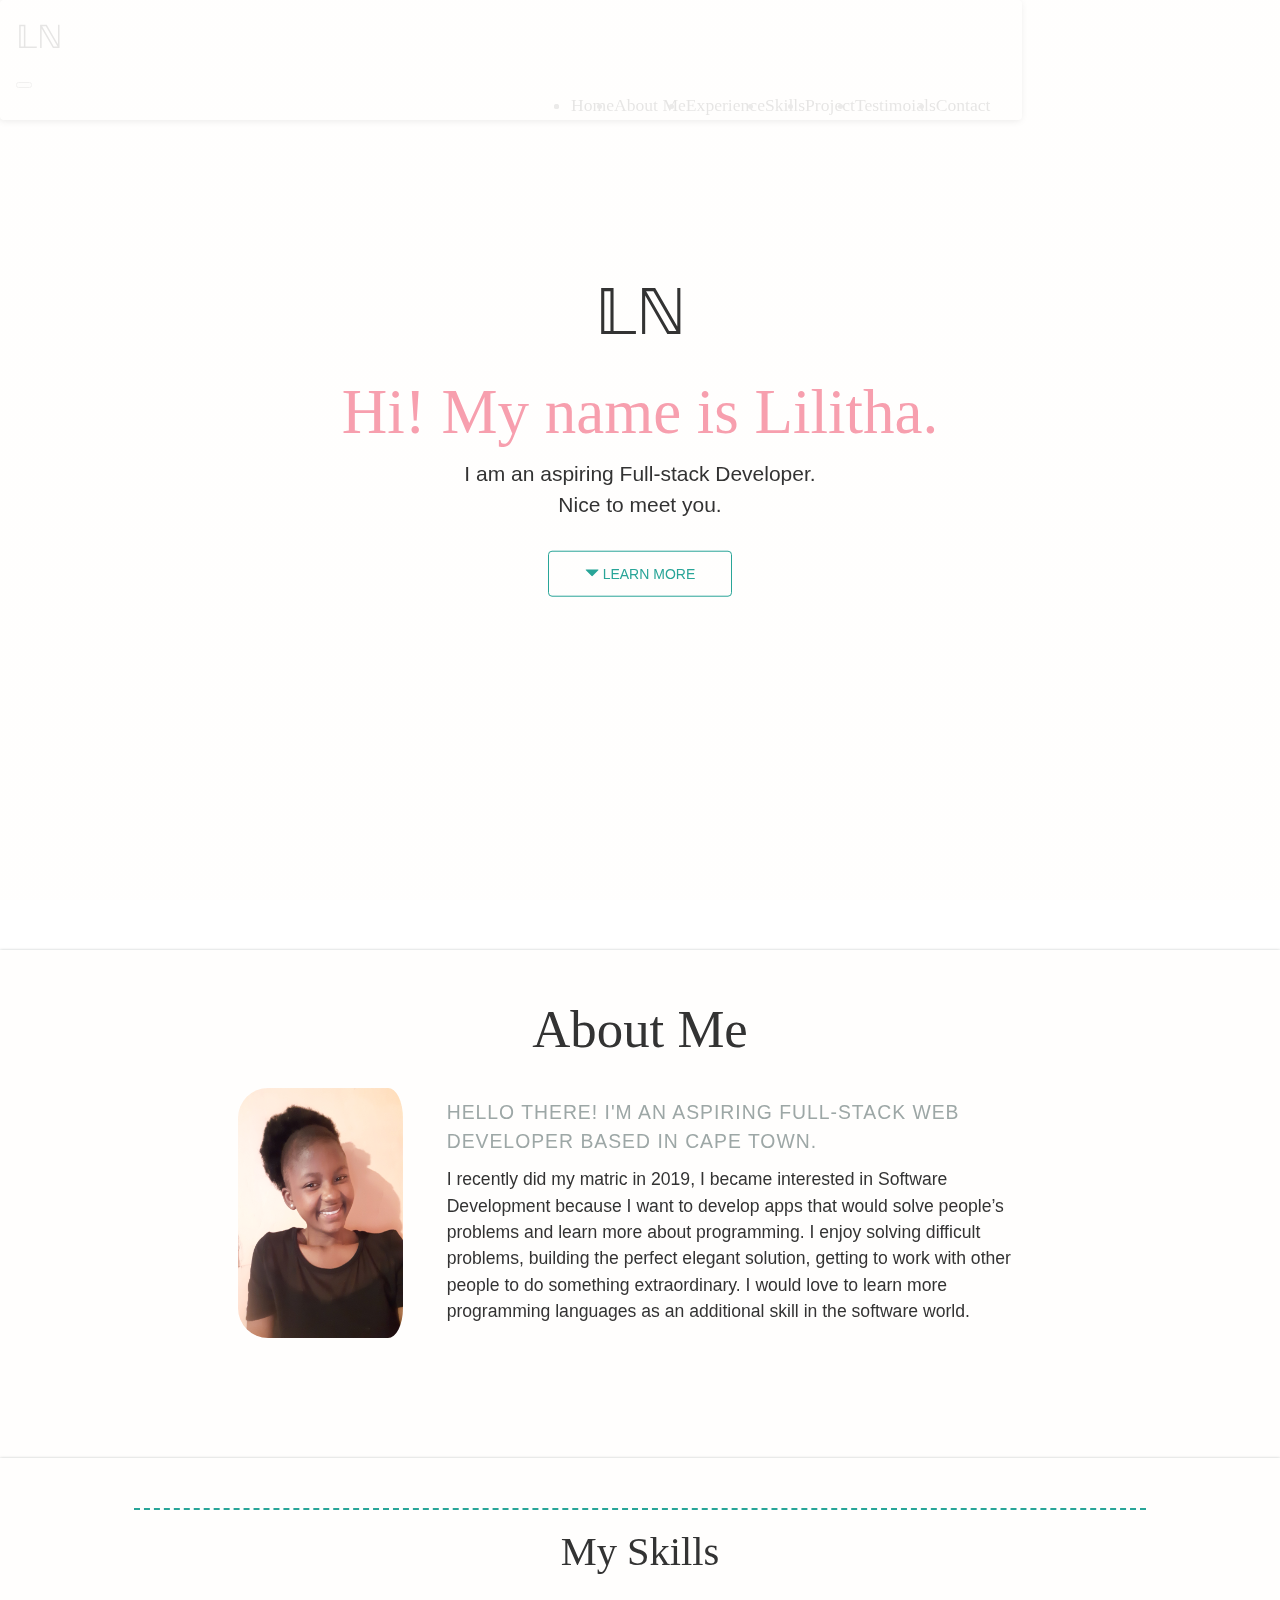
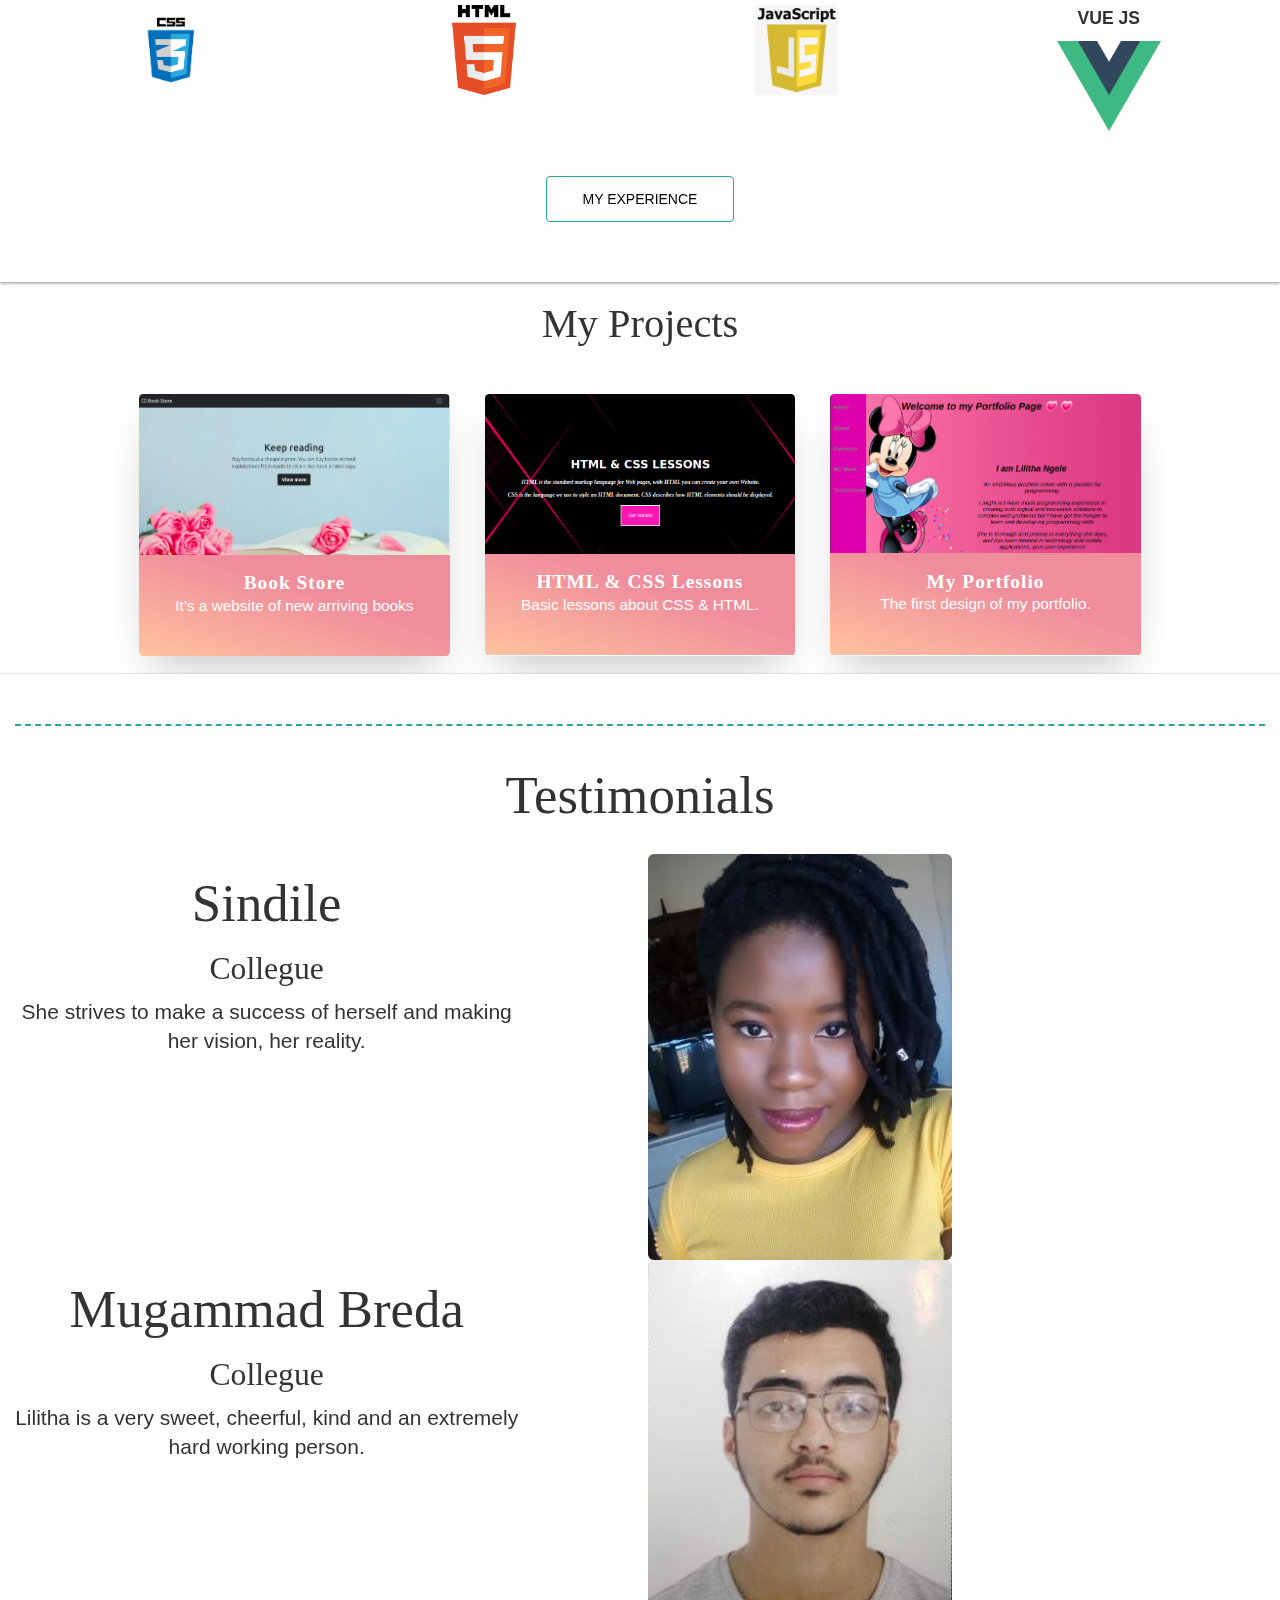
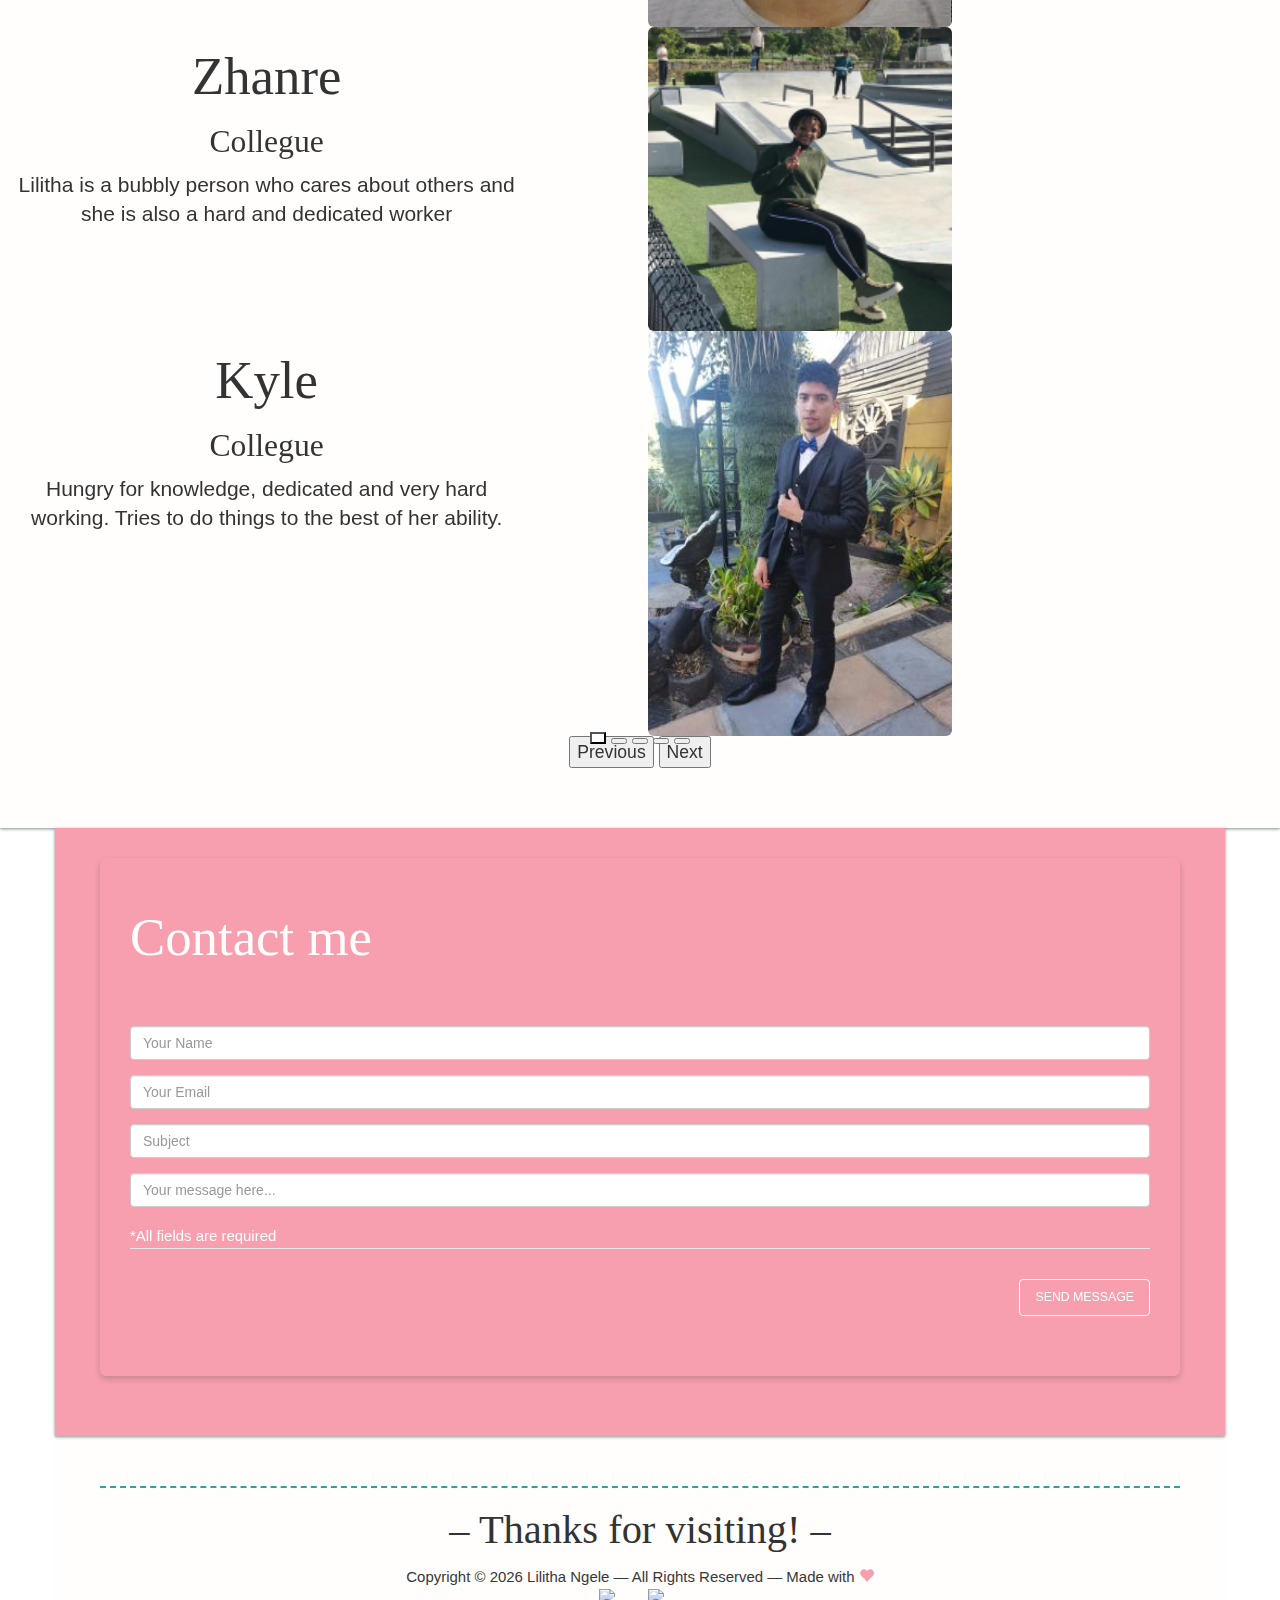
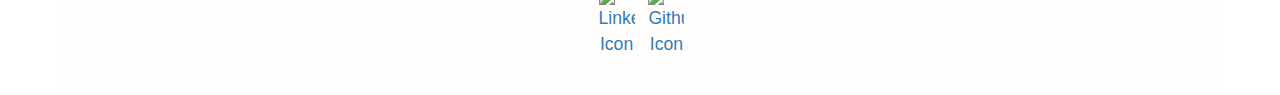
==== commit 1a5afcbc: "added a contact form" ====
--- a/index.html
+++ b/index.html
@@ -300,36 +300,41 @@
         <div class="col-xs-12">
           <!-- Contact Modal -->
     <div  id="contactModal"  >
-        <form action="https://formspree.io/f/mnqlybrq "method="POST">
         <div class="modal-content bg-pink">
           <div class="modal-header">
             <h1 class="mb-30">Contact me</h1>
           </div><!-- /.modal-header -->
           <div class="modal-body">
-            <form class="mb-15">
+            <form action="https://formsubmit.co/ngelelilitha18@gmail.com"
+
+            method="POST" class="mb-15">
+
+           
               <div class="form-group">
-                <label class="sr-only gray" for="name">Name</label>
+                <label class="sr-only gray" for="name" name="name" >Name</label>
                 <input type="text" class="form-control" id="name" placeholder="Your Name" required>
               </div>
               <div class="form-group">
-                <label class="sr-only gray" for="email">Email</label>
+                <label class="sr-only gray" for="email" name="email">Email</label>
                 <input type="email" class="form-control" id="email" placeholder="Your Email" required>
               </div>
               <div class="form-group">
-                <label class="sr-only gray" for="subject">Subject</label>
+                <label class="sr-only gray" for="subject" name="subject">Subject</label>
                 <input type="text" class="form-control" id="subject" placeholder="Subject" required>
               </div>
               <div class="form-group">
-                <label class="sr-only" for="message">Message</label>
-                <textarea class="form-control" id="message" rows="6" placeholder="Your message here..." required></textarea>
+                <label class="sr-only" for="message"name="message">Message</label>
+                <input class="form-control"  type="text" id="message" rows="6" placeholder="Your message here..." required>
               </div>
-              </form>
               <small>*All fields are required</small>
               
-            </form>
+           
+
             <div class="modal-footer">
-              <button type="submit" class="btn td-btn outline small white">Send Message</button>
-            </div><!-- /.modal-footer -->
+              <button type="submit" name="portfolio" class="btn td-btn outline small white">Send Message</button>
+       </div><!-- /.modal-footer -->
+</form>
+
           </div><!-- /.modal-body -->
         </div><!-- /.modal-content -->
       </div><!-- /.modal-dialog -->
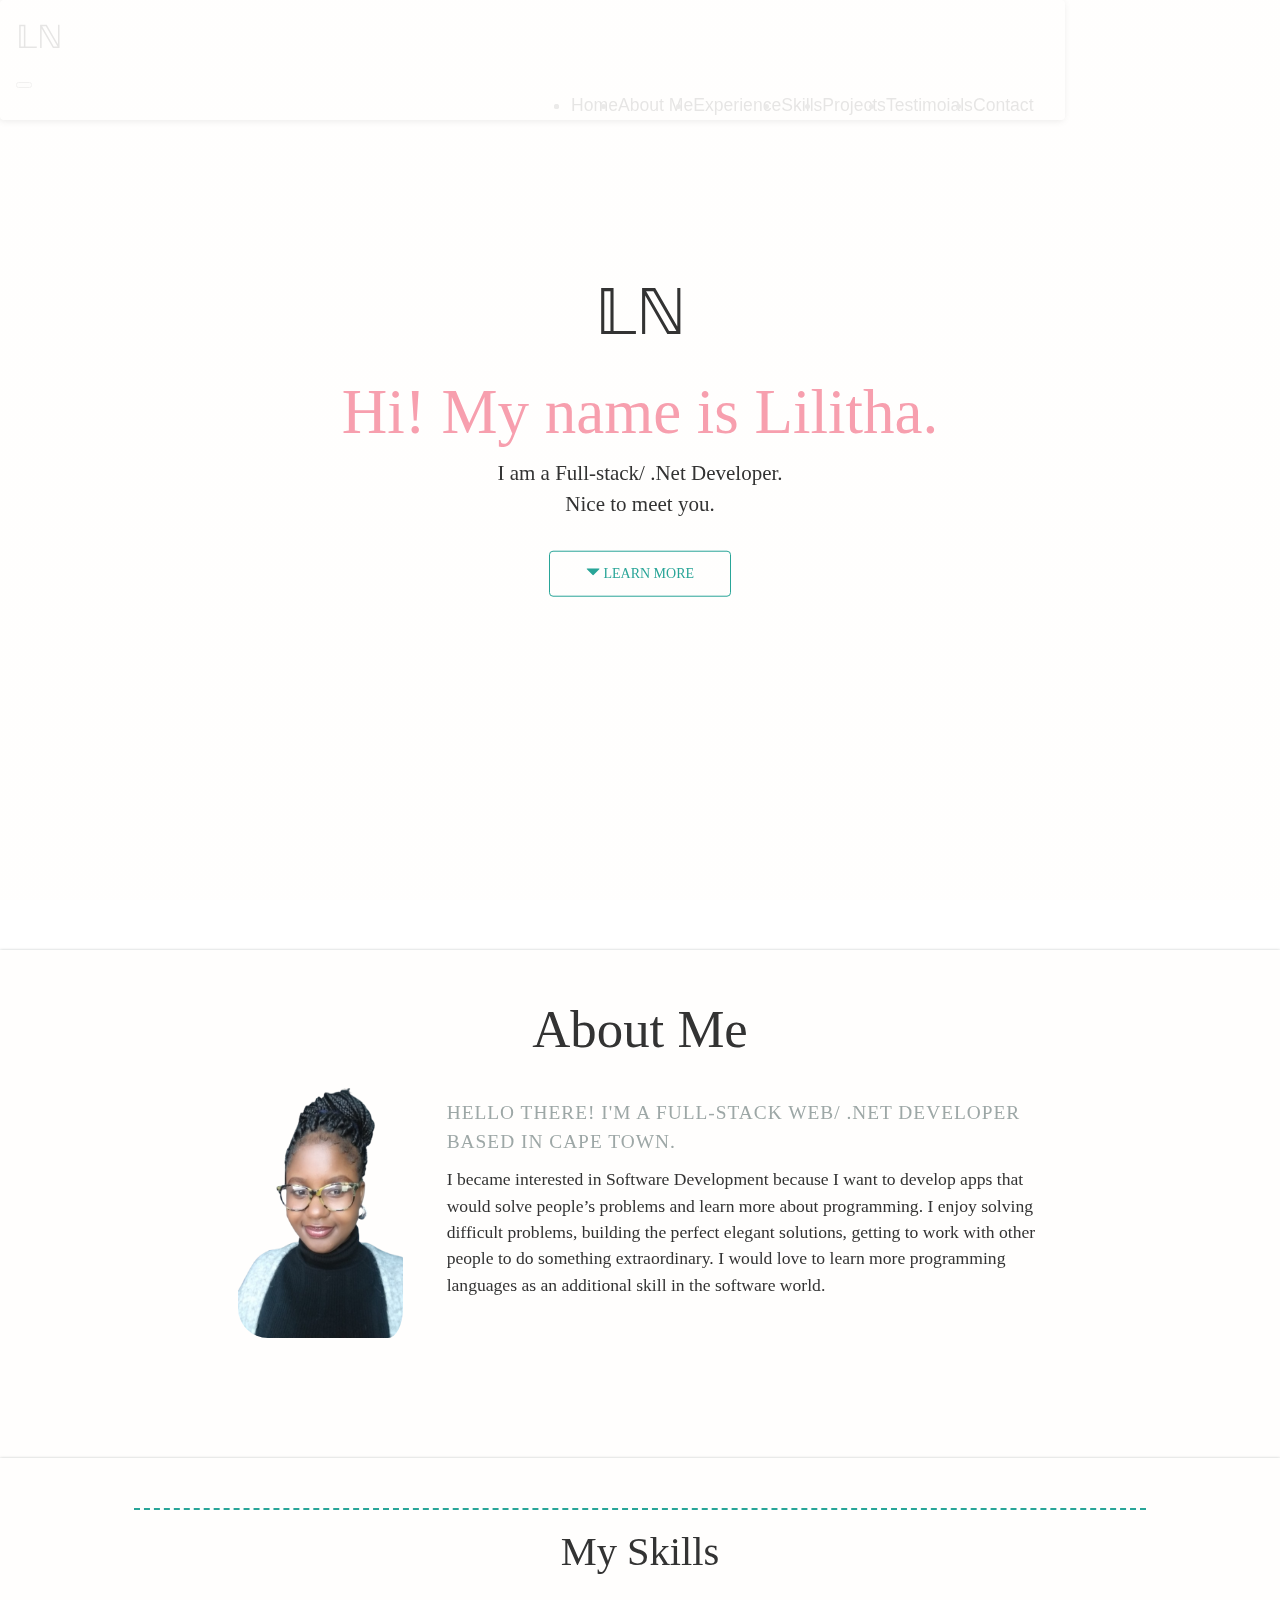
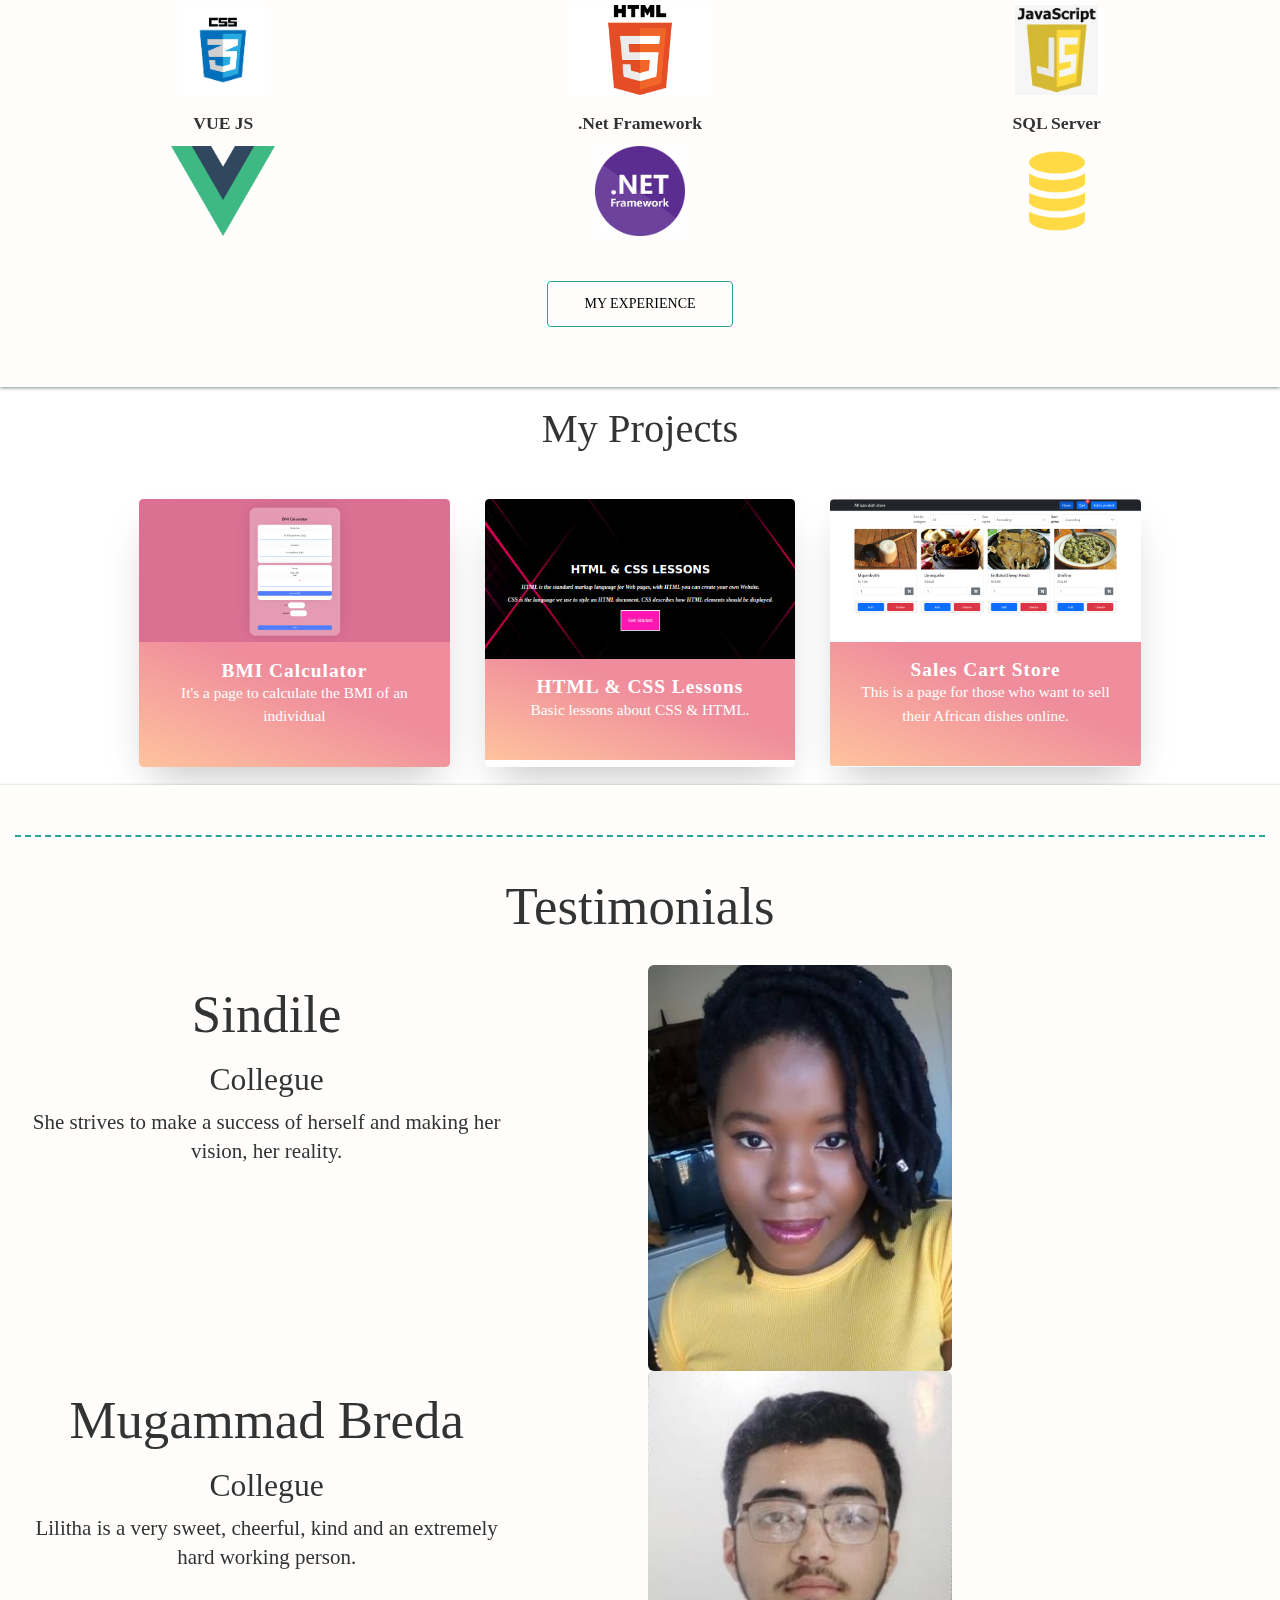
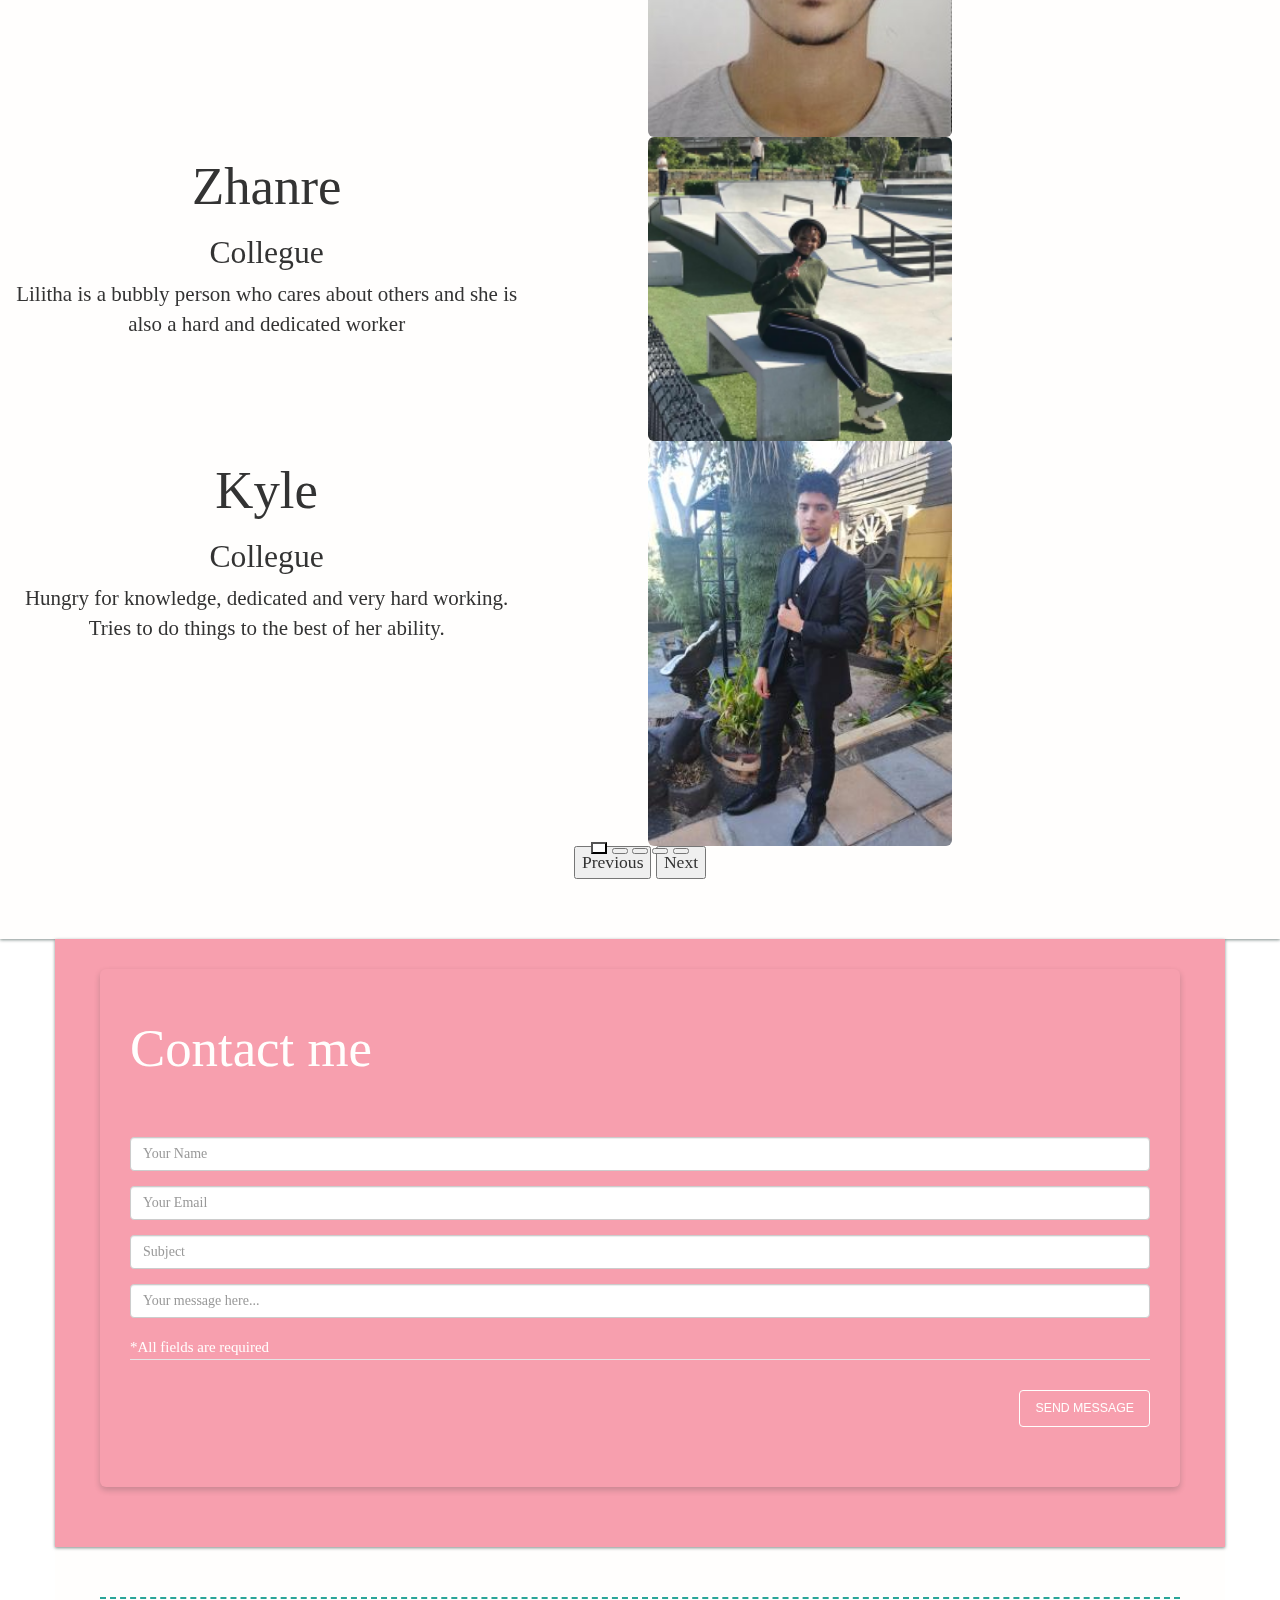
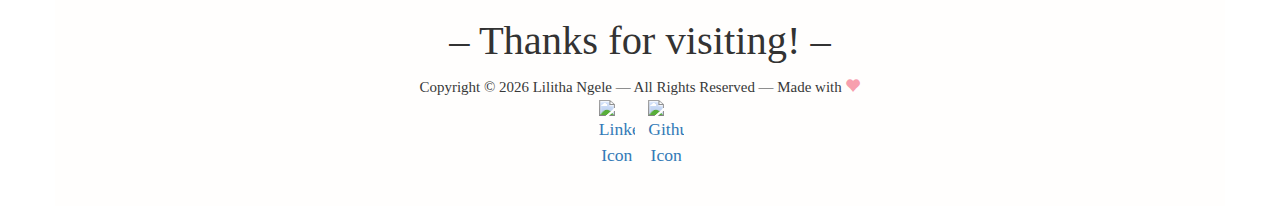
==== commit f87731ab: "update Profile to recent role" ====
--- a/index.html
+++ b/index.html
@@ -34,7 +34,7 @@
             <li><a class="nav-link" aria-current="page" href="#space">About Me</a></li>
             <li><a class="nav-link" aria-current="page" href="./resume.html">Experience</a></li>
             <li><a class="nav-link" aria-current="page" href="#skills">Skills</a></li>
-            <li><a class="nav-link" aria-current="page" href="#project">Project</a></li>
+            <li><a class="nav-link" aria-current="page" href="#project">Projects</a></li>
             <li><a class="nav-link" aria-current="page" href="#timeline">Testimoials</a></li>
             <li><a class="nav-link" aria-current="page" href="#contactModal"> Contact</a></li>
           </ul>
@@ -53,7 +53,7 @@
         </div>
         <div class="col-xs-12">
           <h1 class="title">Hi! My name is Lilitha.</h1>
-          <p>I am an aspiring Full-stack Developer.</p>
+          <p>I am a Full-stack/ .Net Developer.</p>
           <p>Nice to meet you.</p>
           <a class="btn td-btn outline green scroll mt-30" href="#space" title="Learn more about me!"><span class="glyphicon glyphicon-triangle-bottom"></span> Learn more</a>
         </div>
@@ -75,14 +75,14 @@
       </div>
       <div class="row mb-30">
         <div class="col-xs-12 col-md-3 col-md-offset-1 col-lg-2 col-lg-offset-2">
-          <img class="img-responsive center-block profile mb-30" style="border-radius: 30px; height: 250px;" src="./images/lilly.jpg" alt="Lilitha's image">
+          <img class="img-responsive center-block profile mb-30" style="border-radius: 30px; height: 250px;" src="./images/Profile_Picture.png" alt="Lilitha's image">
         </div>
         <div class="col-sm-8 col-sm-offset-2 col-md-7 col-md-offset-0 col-lg-6 text-left">
-          <h4>Hello there! I'm an aspiring Full-Stack Web Developer based in Cape Town.</h4>
-          <p>I recently did my matric in 2019, I became interested in Software
+          <h4>Hello there! I'm a Full-Stack Web/ .Net Developer based in Cape Town.</h4>
+          <p>I became interested in Software
             Development because I want to develop apps that would solve people’s
             problems and learn more about programming. I enjoy solving difficult
-            problems, building the perfect elegant solution, getting to work with
+            problems, building the perfect elegant solutions, getting to work with
             other people to do something extraordinary. I would love to learn more
             programming languages as an additional skill in the software world.</p>
         </div>
@@ -96,22 +96,33 @@
           <h2 class="mb-30">My Skills</h2>
         </div>
       <div class="center_text">
-        <div class="col-sm-3">
+        <div class="col-sm-4">
           <img class="img-responsive center-block icon" src="./images/css_icon.png" alt="CSS">
           <p></p>
         </div>
   
-        <div class="col-sm-3">
+        <div class="col-sm-4">
           <img class="img-responsive center-block icon" src="./images/html_icon.png" alt="HTML">
           <p></p>
         </div>
-        <div class="col-sm-3">
+        <div class="col-sm-4">
           <img class="img-responsive center-block icon" src="./images/Javascript.jpeg" alt="JS">
           <p></p>
         </div>
-        <div class="col-sm-3">
+        <br>
+        <div class="col-sm-4">
           <p  class="bold-text"> <b> VUE JS </b></p>
           <img class="img-responsive center-block icon image" src="./images/vue.png" alt="Vue"  height="20px !important">
+          <p></p>
+        </div>
+        <div class="col-sm-4">
+          <p  class="bold-text"> <b> .Net Framework </b></p>
+          <img class="img-responsive center-block icon image" src="./images/dotnet_framework.png" alt="Vue"  height="20px !important">
+          <p></p>
+        </div>
+        <div class="col-sm-4">
+          <p  class="bold-text"> <b> SQL Server </b></p>
+          <img class="img-responsive center-block icon image" src="./images/file_type_sql_icon_130152.png" alt="Vue"  height="20px !important">
           <p></p>
         </div>
       </div>
@@ -137,13 +148,13 @@
   <ul class="cards">
     <li class="cards_item">
       <div class="card">
-        <div class="card_image"><img src="./images/p1.png"></div>
+        <div class="card_image"><img src="./images/BMI_Calculator.png"></div>
         <div class="card_content">
-          <h2 class="card_title">Book Store</h2>
-          <p class="card_text">It's a website of new arriving books</p>
+          <h2 class="card_title">BMI Calculator</h2>
+          <p class="card_text">It's a page to calculate the BMI of an individual</p>
                   <p class="card-text text-center">
-      <a href="https://github.com/lilitha121/bootstrap"><i class="fab fa-github"></i> </a> 
-     <a href="https://lily-book-store.netlify.app/"> <i class="fab fa-chrome"></i></a> </p>
+      <a href="https://github.com/lilitha121/bmi"><i class="fab fa-github"></i> </a> 
+     <a href="https://bmi-lilitha.netlify.app/"> <i class="fab fa-chrome"></i></a> </p>
 
         </div>
       </div>
@@ -154,6 +165,7 @@
         <div class="card_content">
           <h2 class="card_title">HTML & CSS lessons</h2>
           <p class="card_text">Basic lessons about CSS & HTML.</p>
+        
         <p class="card-text text-center">
            <a href="https://github.com/lilitha121/class-exercise"><i class="fab fa-github"></i></a> 
            <a href="https://css-html-lessons.netlify.app/"> <i class="fab fa-chrome"></i></a> </p>
@@ -163,13 +175,13 @@
     </li>
     <li class="cards_item">
       <div class="card">
-        <div class="card_image"><img src="./images/p3.png"></div>
+        <div class="card_image"><img src="./images/Sales_Cart_Store.png"></div>
         <div class="card_content">
-          <h2 class="card_title">My Portfolio</h2>
-          <p class="card_text">The first design of my portfolio.</p>
+          <h2 class="card_title">Sales Cart Store</h2>
+          <p class="card_text">This is a page for those who want to sell their African dishes online.</p>
                   <p class="card-text text-center">
-         <a href="https://github.com/lilitha121/Projects"><i class="fab fa-github"></i></a>
-          <a href="https://lilithangele.netlify.app"> <i class="fab fa-chrome"></i></a> </p>
+         <a href="https://github.com/lilitha121/priceLists"><i class="fab fa-github"></i></a>
+          <a href="hhttps://sales-crt.netlify.app/"> <i class="fab fa-chrome"></i></a> </p>
 
         </div>
       </div>
--- a/CSS/style.css
+++ b/CSS/style.css
@@ -9,21 +9,27 @@
 }
 body {
   background-color: transparent;
-  font-family: 'Work Sans', helvetica, sans-serif;
+  font-family: 'Unica One', cursive;
+  /* font-family: 'Work Sans', helvetica, sans-serif; */
   font-size: 1rem;
   font-weight: 300;
   line-height: 1.5;
 }
 h1 {
-  font-family: 'Unica One', cursive;
+
+  /* font-family: 'Unica One', cursive; */
   font-size: 3rem;
 }
 h2 {
-  font-family: 'Unica One', cursive;
+  /* font-family: 'Work Sans', helvetica, sans-serif; */
+
+  /* font-family: 'Unica One', cursive; */
   font-size: 2.3rem;
 }
 h3 {
-  font-family: 'Unica One', cursive;
+  /* font-family: 'Work Sans', helvetica, sans-serif; */
+
+  /* font-family: 'Unica One', cursive; */
   font-size: 1.8rem;
 }
 h4 {
@@ -75,7 +81,9 @@
 }
 .navbar-brand,
 .navbar-nav > li > a {
-  font-family: 'Unica One', cursive;
+  font-family: 'Work Sans', helvetica, sans-serif;
+
+  /* font-family: 'Unica One', cursive; */
   padding-bottom: 0;
   padding-top: 0;
 }
@@ -636,7 +644,7 @@
 }
 
 .timeline .event:after {
-  box-shadow: 0 0 0 8px #42A5F5;
+  box-shadow: 0 0 0 8px rgb(247, 159, 174);
   left: -30px;
   background: #212121;
   border-radius: 50%;
@@ -759,14 +767,6 @@
   background-color: #ecf9ff;
 } */
 
-/* body {
-  color: #272727;
-  font-family: 'Quicksand', serif;
-  font-style: normal;
-  font-weight: 400;
-  letter-spacing: 0;
-  padding: 1rem;
-} */
 
 .main{
   max-width: 1200px;
